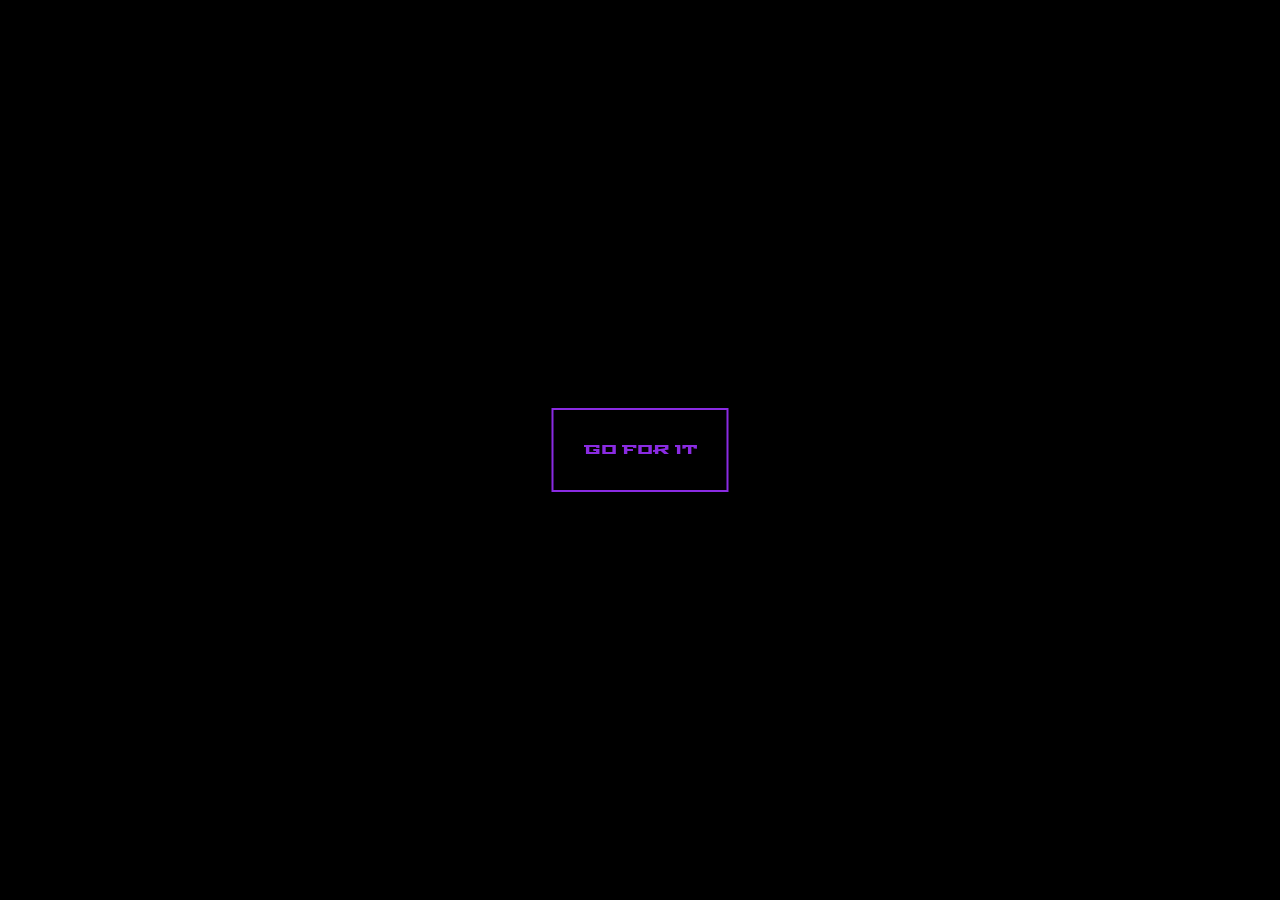
==== index.html @ 2c6276ad "Rename index2.html to index.html" ====
<html>
	<head>
        <link rel="preconnect" href="https://fonts.gstatic.com">
        <link href="https://fonts.googleapis.com/css2?family=Stalinist+One&display=swap" rel="stylesheet">
		<meta charset="utf-8">
		<title> ... </title>
	</head>
    <body style="background-color: black; margin: 0;">
        <div id="videoContainer" style="visibility: hidden; height: 0;">
            <video id='introVideo' style='height: 100%; width: 100%; object-fit: fill;'>
                <source src='intro-sw.mp4'>
            </video>
        </div>
        <div id="playButton" style="position: absolute; top: 50%; left: 50%; transform: translate(-50%, -50%);">
            <input type="button" onclick="playButton()" value="GO FOR IT" style="font-family: 'Stalinist One', cursive; background-color: black; border: 2px solid blueviolet; color: blueviolet; padding: 30px;">
        </div>
        <script>
            var objVideo = document.getElementById("introVideo");
            var elem = document.documentElement;         
            function playButton() {
                document.getElementById("videoContainer").setAttribute("style","cursor: none;");
                document.getElementById("playButton").setAttribute("style","position: absolute; top: 50%; left: 50%; transform: translate(-50%, -50%); visibility: hidden;");
                objVideo.play();
                if (elem.requestFullscreen) {
                    elem.requestFullscreen();
                } else if (elem.webkitRequestFullscreen) { /* Safari */
                    elem.webkitRequestFullscreen();
                } else if (elem.msRequestFullscreen) { /* IE11 */
                    elem.msRequestFullscreen();
                }
            }
        </script>
	</body>
</html>
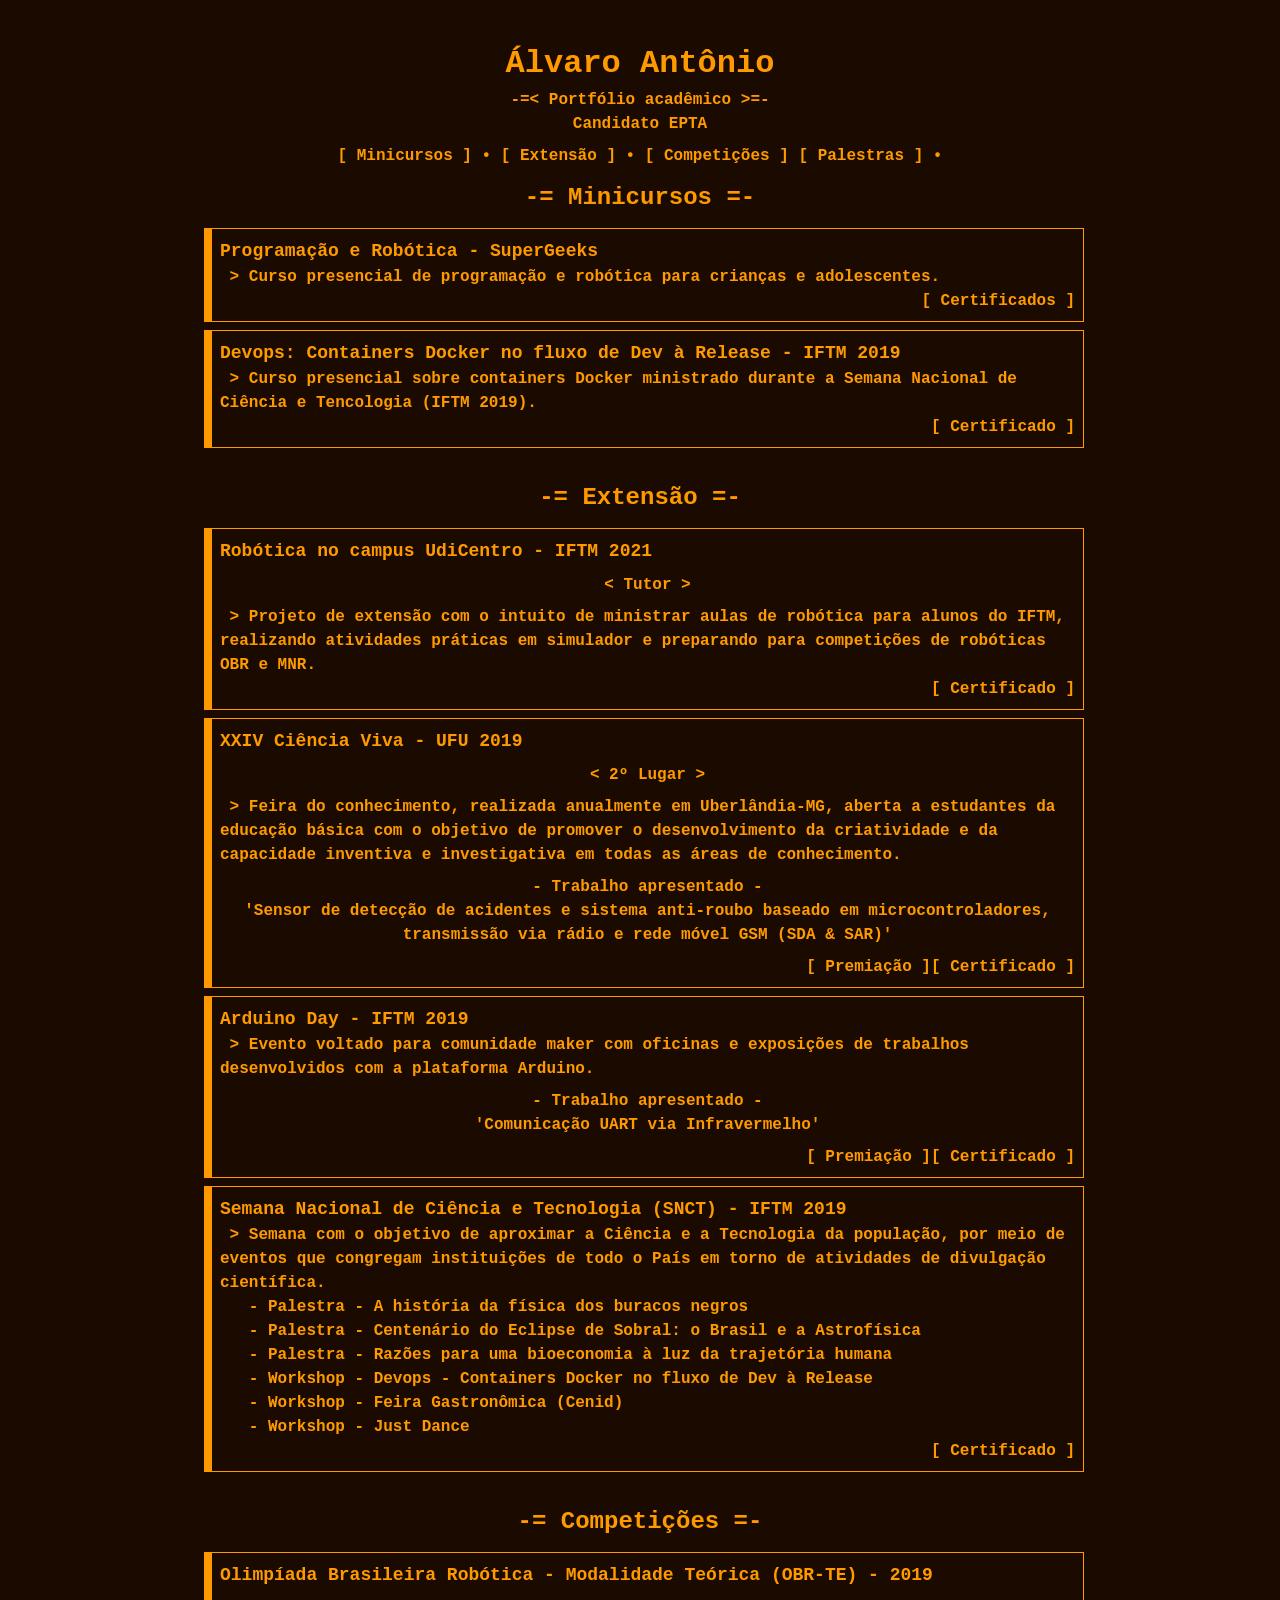
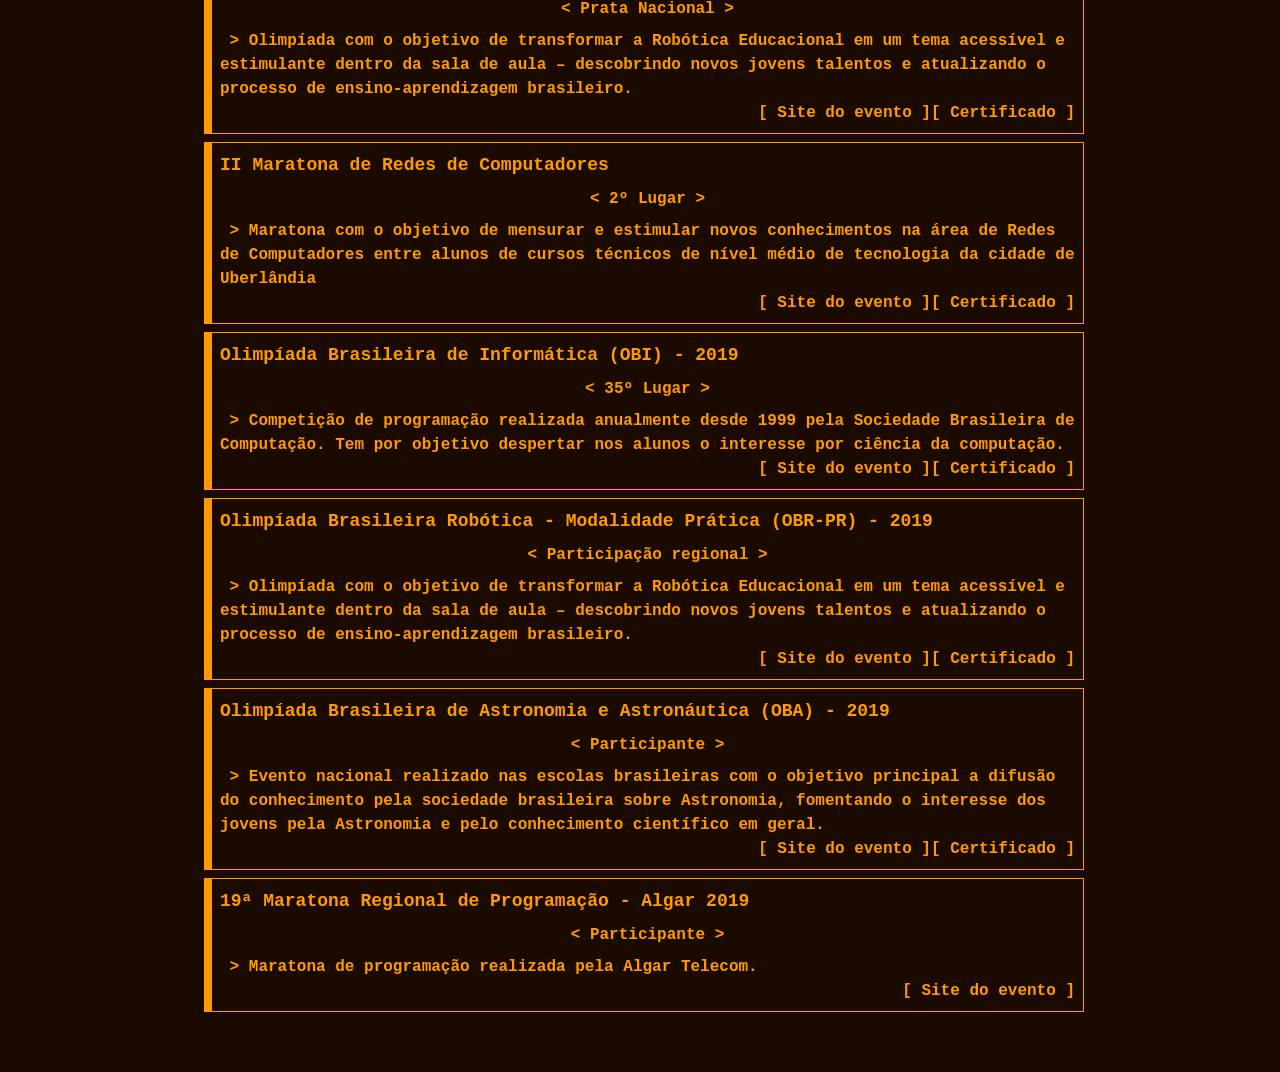
==== commit f874de36: "Add files via upload" ====
--- a/index.html
+++ b/index.html
@@ -1,34 +1,193 @@
-<html>
-	<head>
-        <link rel="preconnect" href="https://fonts.gstatic.com">
-        <link href="https://fonts.googleapis.com/css2?family=Stalinist+One&display=swap" rel="stylesheet">
-		<meta charset="utf-8">
-		<title> ... </title>
-	</head>
-    <body style="background-color: black; margin: 0;">
-        <div id="videoContainer" style="visibility: hidden; height: 0;">
-            <video id='introVideo' style='height: 100%; width: 100%; object-fit: fill;'>
-                <source src='intro-sw.mp4'>
-            </video>
+<!doctype html>
+<html class="">
+<head>
+  <meta charset="UTF-8">
+  <meta name="viewport" content="width=device-width, initial-scale=1.0">
+  <link href="css/output.css" rel="stylesheet">
+</head>
+<body class="text-amber-500  font-mono font-semibold mt-10 mb-10">
+  <!-- Header -->
+  <div class="flex flex-col items-center">
+
+      <h1 class="text-[2rem]">
+        Álvaro Antônio
+      </h1>
+      <h2 class="text-[1rem]"> -=&lt; Portfólio acadêmico &gt;=-</h2>
+      <h2 class="text-[1rem]"> Candidato EPTA </h2>
+      <nav class="text-[1rem] mt-2 w-fit max-w-2xl grid md:block place-items-center print:hidden">
+        <a href="#cursos" class="block md:inline">Minicursos</a><span class="hidden md:inline"> • </span>
+        <a href="#extensao" class="block md:inline">Extensão</a><span class="hidden md:inline"> • </span>
+        <a href="#competicoes" class="block md:inline">Competições</a>
+        <a href="#palestras" class="block md:inline">Palestras</a><span class="hidden md:inline"> • </span>
+      </nav>
+  </div>
+
+  <div class="w-full flex justify-center m-1 ml-0">
+    <div class="sm:w-full lg:max-w-4xl p-2">
+      <!-- Minicursos -->
+      <div class="mb-2 flex flex-col justify-center" id="cursos">
+        <h2 class="text-[1.5rem] text-center mb-2"> -= Minicursos =- </h2>
+    
+        <div class="border border-l-8 w-full p-2 m-1 break-inside-avoid">
+          <h3 class="text-lg">Programação e Robótica - SuperGeeks </h3>
+          <p class="whitespace-pre-wrap"> > Curso presencial de programação e robótica para crianças e adolescentes.</p>
+          <nav class="flex justify-end w-full">
+            <a href="pdf/Cursos - Programação e Robótica.pdf" target="_blank" rel="noopener noreferrer">Certificados</a>
+          </nav>
         </div>
-        <div id="playButton" style="position: absolute; top: 50%; left: 50%; transform: translate(-50%, -50%);">
-            <input type="button" onclick="playButton()" value="GO FOR IT" style="font-family: 'Stalinist One', cursive; background-color: black; border: 2px solid blueviolet; color: blueviolet; padding: 30px;">
+        <div class="border border-l-8 w-full p-2 m-1 break-inside-avoid">
+          <h3 class="text-lg">Devops: Containers Docker no fluxo de Dev à Release - IFTM 2019 </h3>
+          <p class="whitespace-pre-wrap"> > Curso presencial sobre containers Docker ministrado durante a Semana Nacional de Ciência e Tencologia (IFTM 2019).</p>
+          <nav class="flex justify-end w-full">
+            <a href="pdf/SNCT 2019 IFTM - Devops_ Containers Docker no fluxo de Dev à Release.pdf" target="_blank" rel="noopener noreferrer">Certificado</a>
+          </nav>
         </div>
-        <script>
-            var objVideo = document.getElementById("introVideo");
-            var elem = document.documentElement;         
-            function playButton() {
-                document.getElementById("videoContainer").setAttribute("style","cursor: none;");
-                document.getElementById("playButton").setAttribute("style","position: absolute; top: 50%; left: 50%; transform: translate(-50%, -50%); visibility: hidden;");
-                objVideo.play();
-                if (elem.requestFullscreen) {
-                    elem.requestFullscreen();
-                } else if (elem.webkitRequestFullscreen) { /* Safari */
-                    elem.webkitRequestFullscreen();
-                } else if (elem.msRequestFullscreen) { /* IE11 */
-                    elem.msRequestFullscreen();
-                }
-            }
-        </script>
-	</body>
-</html>
+      </div>
+    </div>
+  </div>
+  <div class="w-full flex justify-center m-1 ml-0">
+    <div class="sm:w-full lg:max-w-4xl p-2">
+      <!-- Extensão -->
+      <div class="mb-2 flex flex-col justify-center" id="extensao">
+        <h2 class="text-[1.5rem] text-center mb-2"> -= Extensão =- </h2>
+        
+        <div class="border border-l-8 w-full p-2 m-1 break-inside-avoid">
+          <h3 class="text-lg">Robótica no campus UdiCentro - IFTM 2021</h3>
+          <p class="text-center m-2"> &lt; Tutor &gt;</p>
+          <p class="whitespace-pre-wrap"> > Projeto de extensão com o intuito de ministrar aulas de robótica para alunos do IFTM, realizando atividades práticas em simulador e preparando para competições de robóticas OBR e MNR.</p>
+          <nav class="flex justify-end w-full">
+            <a href="pdf/XXIV Ciência Viva - Apresentação.pdf" target="_blank" rel="noopener noreferrer">Certificado</a>
+          </nav>
+        </div>
+
+        <div class="border border-l-8 w-full p-2 m-1 break-inside-avoid">
+          <h3 class="text-lg">XXIV Ciência Viva - UFU 2019</h3>
+          <p class="text-center m-2"> &lt; 2º Lugar &gt;</p>
+          <p class="whitespace-pre-wrap"> > Feira do conhecimento, realizada anualmente em Uberlândia-MG, aberta a estudantes da educação básica com o objetivo de promover o desenvolvimento da criatividade e da capacidade inventiva e investigativa em todas as áreas de conhecimento.</p>
+          <p class="text-center m-2">   - Trabalho apresentado - <br> 'Sensor de detecção de acidentes e sistema anti-roubo baseado em microcontroladores, transmissão via rádio e rede móvel GSM (SDA & SAR)'</p>
+          <nav class="flex justify-end w-full">
+            <a href="pdf/XXIV Ciência Viva - 2o Lugar.pdf" target="_blank" rel="noopener noreferrer">Premiação</a>
+            <a href="pdf/XXIV Ciência Viva - Apresentação.pdf" target="_blank" rel="noopener noreferrer">Certificado</a>
+          </nav>
+        </div>
+
+        <div class="border border-l-8 w-full p-2 m-1 break-inside-avoid">
+          <h3 class="text-lg">Arduino Day - IFTM 2019</h3>
+          <p class="whitespace-pre-wrap"> > Evento voltado para comunidade maker com oficinas e exposições de trabalhos desenvolvidos com a plataforma Arduino.</p>
+          <p class="text-center m-2">   - Trabalho apresentado - <br> 'Comunicação UART via Infravermelho'</p>
+          <nav class="flex justify-end w-full">
+            <a href="pdf/XXIV Ciência Viva - 2o Lugar.pdf" target="_blank" rel="noopener noreferrer">Premiação</a>
+            <a href="pdf/XXIV Ciência Viva - Apresentação.pdf" target="_blank" rel="noopener noreferrer">Certificado</a>
+          </nav>
+        </div>
+
+        <div class="border border-l-8 w-full p-2 m-1 break-inside-avoid">
+          <h3 class="text-lg">Semana Nacional de Ciência e Tecnologia (SNCT) - IFTM 2019</h3>
+          <p class="whitespace-pre-wrap"> > Semana com o objetivo de aproximar a Ciência e a Tecnologia da população, por meio de eventos que congregam instituições de todo o País em torno de atividades de divulgação científica.</p>
+          <p class="whitespace-pre-wrap">   - Palestra - A história da física dos buracos negros</p>
+          <p class="whitespace-pre-wrap">   - Palestra - Centenário do Eclipse de Sobral: o Brasil e a Astrofísica</p>
+          <p class="whitespace-pre-wrap">   - Palestra - Razões para uma bioeconomia à luz da trajetória humana</p>
+          <p class="whitespace-pre-wrap">   - Workshop - Devops - Containers Docker no fluxo de Dev à Release</p>
+          <p class="whitespace-pre-wrap">   - Workshop - Feira Gastronômica (Cenid)</p>
+          <p class="whitespace-pre-wrap">   - Workshop - Just Dance</p>
+          <nav class="flex justify-end w-full">
+            <a href="#" target="_blank" rel="noopener noreferrer">Certificado</a>
+          </nav>
+        </div>
+        
+        <div class="border border-l-8 w-full p-2 m-1 break-inside-avoid hidden">
+          <h3 class="text-lg">III Workshop Ambiental - IFTM 2019</h3>
+          <p class="whitespace-pre-wrap"> > Evento com atividades e palestras voltadas ao tema ambiental realizadas no campus.</p>
+          <p class="whitespace-pre-wrap">   - Palestra - Coleta Seletiva no meu espaço de vivência</p>
+          <p class="whitespace-pre-wrap">   - Palestra - Rios Livres: Uma iniciativa em favor do uso múltiplo e sustentável das águas</p>
+          <nav class="flex justify-end w-full">
+            <a href="#" target="_blank" rel="noopener noreferrer">Certificado</a>
+          </nav>
+        </div>
+        
+        <div class="border border-l-8 w-full p-2 m-1 break-inside-avoid hidden">
+          <h3 class="text-lg">III CENID em Cena - IFTM 2019</h3>
+          <p class="whitespace-pre-wrap"> > Atividades de Idiomas e Internacionalização.</p>
+          <nav class="flex justify-end w-full">
+            <a href="#" target="_blank" rel="noopener noreferrer">Certificado</a>
+          </nav>
+        </div>
+
+        <div class="border border-l-8 w-full p-2 m-1 break-inside-avoid hidden">
+          <h3 class="text-lg">I Mostra de Cinema Negro</h3>
+          <p class="whitespace-pre-wrap"> > Workshop com exibição de filmes do cinema negro.</p>
+          <nav class="flex justify-end w-full">
+            <a href="#" target="_blank" rel="noopener noreferrer">Certificado</a>
+          </nav>
+        </div>
+        
+      </div>
+    </div>
+  </div>
+  <div class="w-full flex justify-center m-1 ml-0">
+    <div class="sm:w-full lg:max-w-4xl p-2">
+      
+      <!-- Competições -->
+      <div class="mb-2 flex flex-col justify-center" id="competicoes">
+        <h2 class="text-[1.5rem] text-center mb-2 print:break-after-avoid"> -= Competições =- </h2>
+        
+        
+        <div class="border border-l-8 w-full p-2 m-1 break-inside-avoid">
+          <h3 class="text-lg">Olimpíada Brasileira Robótica - Modalidade Teórica (OBR-TE) - 2019</h3>
+          <p class="text-center m-2"> &lt; Prata Nacional &gt;</p>
+          <p class="whitespace-pre-wrap"> > Olimpíada com o objetivo de transformar a Robótica Educacional em um tema acessível e estimulante dentro da sala de aula – descobrindo novos jovens talentos e atualizando o processo de ensino-aprendizagem brasileiro. </p>
+          <nav class="flex justify-end w-full">
+            <a href="#" target="_blank" rel="noopener noreferrer">Site do evento</a>
+            <a href="#" target="_blank" rel="noopener noreferrer">Certificado</a>
+          </nav>
+        </div>
+        <div class="border border-l-8 w-full p-2 m-1 break-inside-avoid">
+          <h3 class="text-lg"> II Maratona de Redes de Computadores </h3>
+          <p class="text-center m-2"> &lt; 2º Lugar &gt;</p>
+          <p class="whitespace-pre-wrap"> > Maratona com o objetivo de mensurar e estimular novos conhecimentos na área de Redes de Computadores entre alunos de cursos técnicos de nível médio de tecnologia da cidade de Uberlândia</p>
+          <nav class="flex justify-end w-full">
+            <a href="#" target="_blank" rel="noopener noreferrer">Site do evento</a>
+            <a href="#" target="_blank" rel="noopener noreferrer">Certificado</a>
+          </nav>
+        </div>
+        <div class="border border-l-8 w-full p-2 m-1 break-inside-avoid">
+          <h3 class="text-lg"> Olimpíada Brasileira de Informática (OBI) - 2019 </h3>
+          <p class="text-center m-2"> &lt; 35º Lugar &gt;</p>
+          <p class="whitespace-pre-wrap"> > Competição de programação realizada anualmente desde 1999 pela Sociedade Brasileira de Computação. Tem por objetivo despertar nos alunos o interesse por ciência da computação.</p>
+          <nav class="flex justify-end w-full">
+            <a href="#" target="_blank" rel="noopener noreferrer">Site do evento</a>
+            <a href="#" target="_blank" rel="noopener noreferrer">Certificado</a>
+          </nav>
+        </div>
+        <div class="border border-l-8 w-full p-2 m-1 break-inside-avoid">
+          <h3 class="text-lg">Olimpíada Brasileira Robótica - Modalidade Prática (OBR-PR) - 2019</h3>
+          <p class="text-center m-2"> &lt; Participação regional &gt;</p>
+          <p class="whitespace-pre-wrap"> > Olimpíada com o objetivo de transformar a Robótica Educacional em um tema acessível e estimulante dentro da sala de aula – descobrindo novos jovens talentos e atualizando o processo de ensino-aprendizagem brasileiro. </p>
+          <nav class="flex justify-end w-full">
+            <a href="#" target="_blank" rel="noopener noreferrer">Site do evento</a>
+            <a href="#" target="_blank" rel="noopener noreferrer">Certificado</a>
+          </nav>
+        </div>
+        <div class="border border-l-8 w-full p-2 m-1 break-inside-avoid">
+          <h3 class="text-lg">Olimpíada Brasileira de Astronomia e Astronáutica (OBA) - 2019</h3>
+          <p class="text-center m-2"> &lt; Participante &gt;</p>
+          <p class="whitespace-pre-wrap"> > Evento nacional realizado nas escolas brasileiras com o objetivo principal a difusão do conhecimento pela sociedade brasileira sobre Astronomia, fomentando o interesse dos jovens pela Astronomia e pelo conhecimento científico em geral. </p>
+          <nav class="flex justify-end w-full">
+            <a href="#" target="_blank" rel="noopener noreferrer">Site do evento</a>
+            <a href="#" target="_blank" rel="noopener noreferrer">Certificado</a>
+          </nav>
+        </div>
+        <div class="border border-l-8 w-full p-2 m-1 break-inside-avoid">
+          <h3 class="text-lg">19ª Maratona Regional de Programação - Algar 2019</h3>
+          <p class="text-center m-2"> &lt; Participante &gt;</p>
+          <p class="whitespace-pre-wrap"> > Maratona de programação realizada pela Algar Telecom. </p>
+          <nav class="flex justify-end w-full">
+            <a href="#" target="_blank" rel="noopener noreferrer">Site do evento</a>
+          </nav>
+        </div>
+      </div>
+    </div>
+  </div>
+
+</body>
+</html>
--- a/css/output.css
+++ b/css/output.css
@@ -0,0 +1,352 @@
+/*! tailwindcss v4.1.17 | MIT License | https://tailwindcss.com */
+@layer properties;
+@layer theme, base, components, utilities;
+@layer theme {
+  :root, :host {
+    --font-sans: ui-sans-serif, system-ui, sans-serif, "Apple Color Emoji",
+      "Segoe UI Emoji", "Segoe UI Symbol", "Noto Color Emoji";
+    --font-mono: ui-monospace, SFMono-Regular, Menlo, Monaco, Consolas, "Liberation Mono",
+      "Courier New", monospace;
+    --color-amber-500: oklch(76.9% 0.188 70.08);
+    --spacing: 0.25rem;
+    --container-2xl: 42rem;
+    --container-4xl: 56rem;
+    --text-lg: 1.125rem;
+    --text-lg--line-height: calc(1.75 / 1.125);
+    --font-weight-semibold: 600;
+    --default-font-family: var(--font-sans);
+    --default-mono-font-family: var(--font-mono);
+  }
+}
+@layer base {
+  *, ::after, ::before, ::backdrop, ::file-selector-button {
+    box-sizing: border-box;
+    margin: 0;
+    padding: 0;
+    border: 0 solid;
+  }
+  html, :host {
+    line-height: 1.5;
+    -webkit-text-size-adjust: 100%;
+    tab-size: 4;
+    font-family: var(--default-font-family, ui-sans-serif, system-ui, sans-serif, "Apple Color Emoji", "Segoe UI Emoji", "Segoe UI Symbol", "Noto Color Emoji");
+    font-feature-settings: var(--default-font-feature-settings, normal);
+    font-variation-settings: var(--default-font-variation-settings, normal);
+    -webkit-tap-highlight-color: transparent;
+  }
+  hr {
+    height: 0;
+    color: inherit;
+    border-top-width: 1px;
+  }
+  abbr:where([title]) {
+    -webkit-text-decoration: underline dotted;
+    text-decoration: underline dotted;
+  }
+  h1, h2, h3, h4, h5, h6 {
+    font-size: inherit;
+    font-weight: inherit;
+  }
+  a {
+    color: inherit;
+    -webkit-text-decoration: inherit;
+    text-decoration: inherit;
+  }
+  b, strong {
+    font-weight: bolder;
+  }
+  code, kbd, samp, pre {
+    font-family: var(--default-mono-font-family, ui-monospace, SFMono-Regular, Menlo, Monaco, Consolas, "Liberation Mono", "Courier New", monospace);
+    font-feature-settings: var(--default-mono-font-feature-settings, normal);
+    font-variation-settings: var(--default-mono-font-variation-settings, normal);
+    font-size: 1em;
+  }
+  small {
+    font-size: 80%;
+  }
+  sub, sup {
+    font-size: 75%;
+    line-height: 0;
+    position: relative;
+    vertical-align: baseline;
+  }
+  sub {
+    bottom: -0.25em;
+  }
+  sup {
+    top: -0.5em;
+  }
+  table {
+    text-indent: 0;
+    border-color: inherit;
+    border-collapse: collapse;
+  }
+  :-moz-focusring {
+    outline: auto;
+  }
+  progress {
+    vertical-align: baseline;
+  }
+  summary {
+    display: list-item;
+  }
+  ol, ul, menu {
+    list-style: none;
+  }
+  img, svg, video, canvas, audio, iframe, embed, object {
+    display: block;
+    vertical-align: middle;
+  }
+  img, video {
+    max-width: 100%;
+    height: auto;
+  }
+  button, input, select, optgroup, textarea, ::file-selector-button {
+    font: inherit;
+    font-feature-settings: inherit;
+    font-variation-settings: inherit;
+    letter-spacing: inherit;
+    color: inherit;
+    border-radius: 0;
+    background-color: transparent;
+    opacity: 1;
+  }
+  :where(select:is([multiple], [size])) optgroup {
+    font-weight: bolder;
+  }
+  :where(select:is([multiple], [size])) optgroup option {
+    padding-inline-start: 20px;
+  }
+  ::file-selector-button {
+    margin-inline-end: 4px;
+  }
+  ::placeholder {
+    opacity: 1;
+  }
+  @supports (not (-webkit-appearance: -apple-pay-button))  or (contain-intrinsic-size: 1px) {
+    ::placeholder {
+      color: currentcolor;
+      @supports (color: color-mix(in lab, red, red)) {
+        color: color-mix(in oklab, currentcolor 50%, transparent);
+      }
+    }
+  }
+  textarea {
+    resize: vertical;
+  }
+  ::-webkit-search-decoration {
+    -webkit-appearance: none;
+  }
+  ::-webkit-date-and-time-value {
+    min-height: 1lh;
+    text-align: inherit;
+  }
+  ::-webkit-datetime-edit {
+    display: inline-flex;
+  }
+  ::-webkit-datetime-edit-fields-wrapper {
+    padding: 0;
+  }
+  ::-webkit-datetime-edit, ::-webkit-datetime-edit-year-field, ::-webkit-datetime-edit-month-field, ::-webkit-datetime-edit-day-field, ::-webkit-datetime-edit-hour-field, ::-webkit-datetime-edit-minute-field, ::-webkit-datetime-edit-second-field, ::-webkit-datetime-edit-millisecond-field, ::-webkit-datetime-edit-meridiem-field {
+    padding-block: 0;
+  }
+  ::-webkit-calendar-picker-indicator {
+    line-height: 1;
+  }
+  :-moz-ui-invalid {
+    box-shadow: none;
+  }
+  button, input:where([type="button"], [type="reset"], [type="submit"]), ::file-selector-button {
+    appearance: button;
+  }
+  ::-webkit-inner-spin-button, ::-webkit-outer-spin-button {
+    height: auto;
+  }
+  [hidden]:where(:not([hidden="until-found"])) {
+    display: none !important;
+  }
+}
+@layer utilities {
+  .m-1 {
+    margin: calc(var(--spacing) * 1);
+  }
+  .m-2 {
+    margin: calc(var(--spacing) * 2);
+  }
+  .mt-2 {
+    margin-top: calc(var(--spacing) * 2);
+  }
+  .mt-10 {
+    margin-top: calc(var(--spacing) * 10);
+  }
+  .mb-2 {
+    margin-bottom: calc(var(--spacing) * 2);
+  }
+  .mb-10 {
+    margin-bottom: calc(var(--spacing) * 10);
+  }
+  .ml-0 {
+    margin-left: calc(var(--spacing) * 0);
+  }
+  .block {
+    display: block;
+  }
+  .flex {
+    display: flex;
+  }
+  .grid {
+    display: grid;
+  }
+  .hidden {
+    display: none;
+  }
+  .w-fit {
+    width: fit-content;
+  }
+  .w-full {
+    width: 100%;
+  }
+  .max-w-2xl {
+    max-width: var(--container-2xl);
+  }
+  .animate-\[blink_1s_step-start_infinite\] {
+    animation: blink 1s step-start infinite;
+  }
+  .animate-\[pulse_1s_step-start_infinite\] {
+    animation: pulse 1s step-start infinite;
+  }
+  .break-inside-avoid {
+    break-inside: avoid;
+  }
+  .flex-col {
+    flex-direction: column;
+  }
+  .place-items-center {
+    place-items: center;
+  }
+  .items-center {
+    align-items: center;
+  }
+  .justify-center {
+    justify-content: center;
+  }
+  .justify-end {
+    justify-content: flex-end;
+  }
+  .border {
+    border-style: var(--tw-border-style);
+    border-width: 1px;
+  }
+  .border-l-8 {
+    border-left-style: var(--tw-border-style);
+    border-left-width: 8px;
+  }
+  .p-2 {
+    padding: calc(var(--spacing) * 2);
+  }
+  .text-center {
+    text-align: center;
+  }
+  .font-mono {
+    font-family: var(--font-mono);
+  }
+  .text-lg {
+    font-size: var(--text-lg);
+    line-height: var(--tw-leading, var(--text-lg--line-height));
+  }
+  .text-\[1\.5rem\] {
+    font-size: 1.5rem;
+  }
+  .text-\[1rem\] {
+    font-size: 1rem;
+  }
+  .text-\[2rem\] {
+    font-size: 2rem;
+  }
+  .font-semibold {
+    --tw-font-weight: var(--font-weight-semibold);
+    font-weight: var(--font-weight-semibold);
+  }
+  .whitespace-pre {
+    white-space: pre;
+  }
+  .whitespace-pre-wrap {
+    white-space: pre-wrap;
+  }
+  .text-amber-500 {
+    color: var(--color-amber-500);
+  }
+  .sm\:w-full {
+    @media (width >= 40rem) {
+      width: 100%;
+    }
+  }
+  .md\:block {
+    @media (width >= 48rem) {
+      display: block;
+    }
+  }
+  .md\:inline {
+    @media (width >= 48rem) {
+      display: inline;
+    }
+  }
+  .lg\:max-w-4xl {
+    @media (width >= 64rem) {
+      max-width: var(--container-4xl);
+    }
+  }
+  .print\:hidden {
+    @media print {
+      display: none;
+    }
+  }
+  .print\:break-after-avoid {
+    @media print {
+      break-after: avoid;
+    }
+  }
+}
+:root {
+  --background-color: oklch(16.798% 0.03941 59.932);
+}
+body {
+  background-color: var(--background-color);
+}
+a::before {
+  content: "[ ";
+}
+a::after {
+  content: " ]";
+}
+a:hover {
+  background-color: var(--color-amber-500);
+  color: var(--background-color);
+}
+@keyframes blink {
+  50% {
+    opacity: 0.1;
+  }
+}
+@property --tw-border-style {
+  syntax: "*";
+  inherits: false;
+  initial-value: solid;
+}
+@property --tw-font-weight {
+  syntax: "*";
+  inherits: false;
+}
+@keyframes pulse {
+  50% {
+    opacity: 0.5;
+  }
+}
+@layer properties {
+  @supports ((-webkit-hyphens: none) and (not (margin-trim: inline))) or ((-moz-orient: inline) and (not (color:rgb(from red r g b)))) {
+    *, ::before, ::after, ::backdrop {
+      --tw-border-style: solid;
+      --tw-font-weight: initial;
+    }
+  }
+}
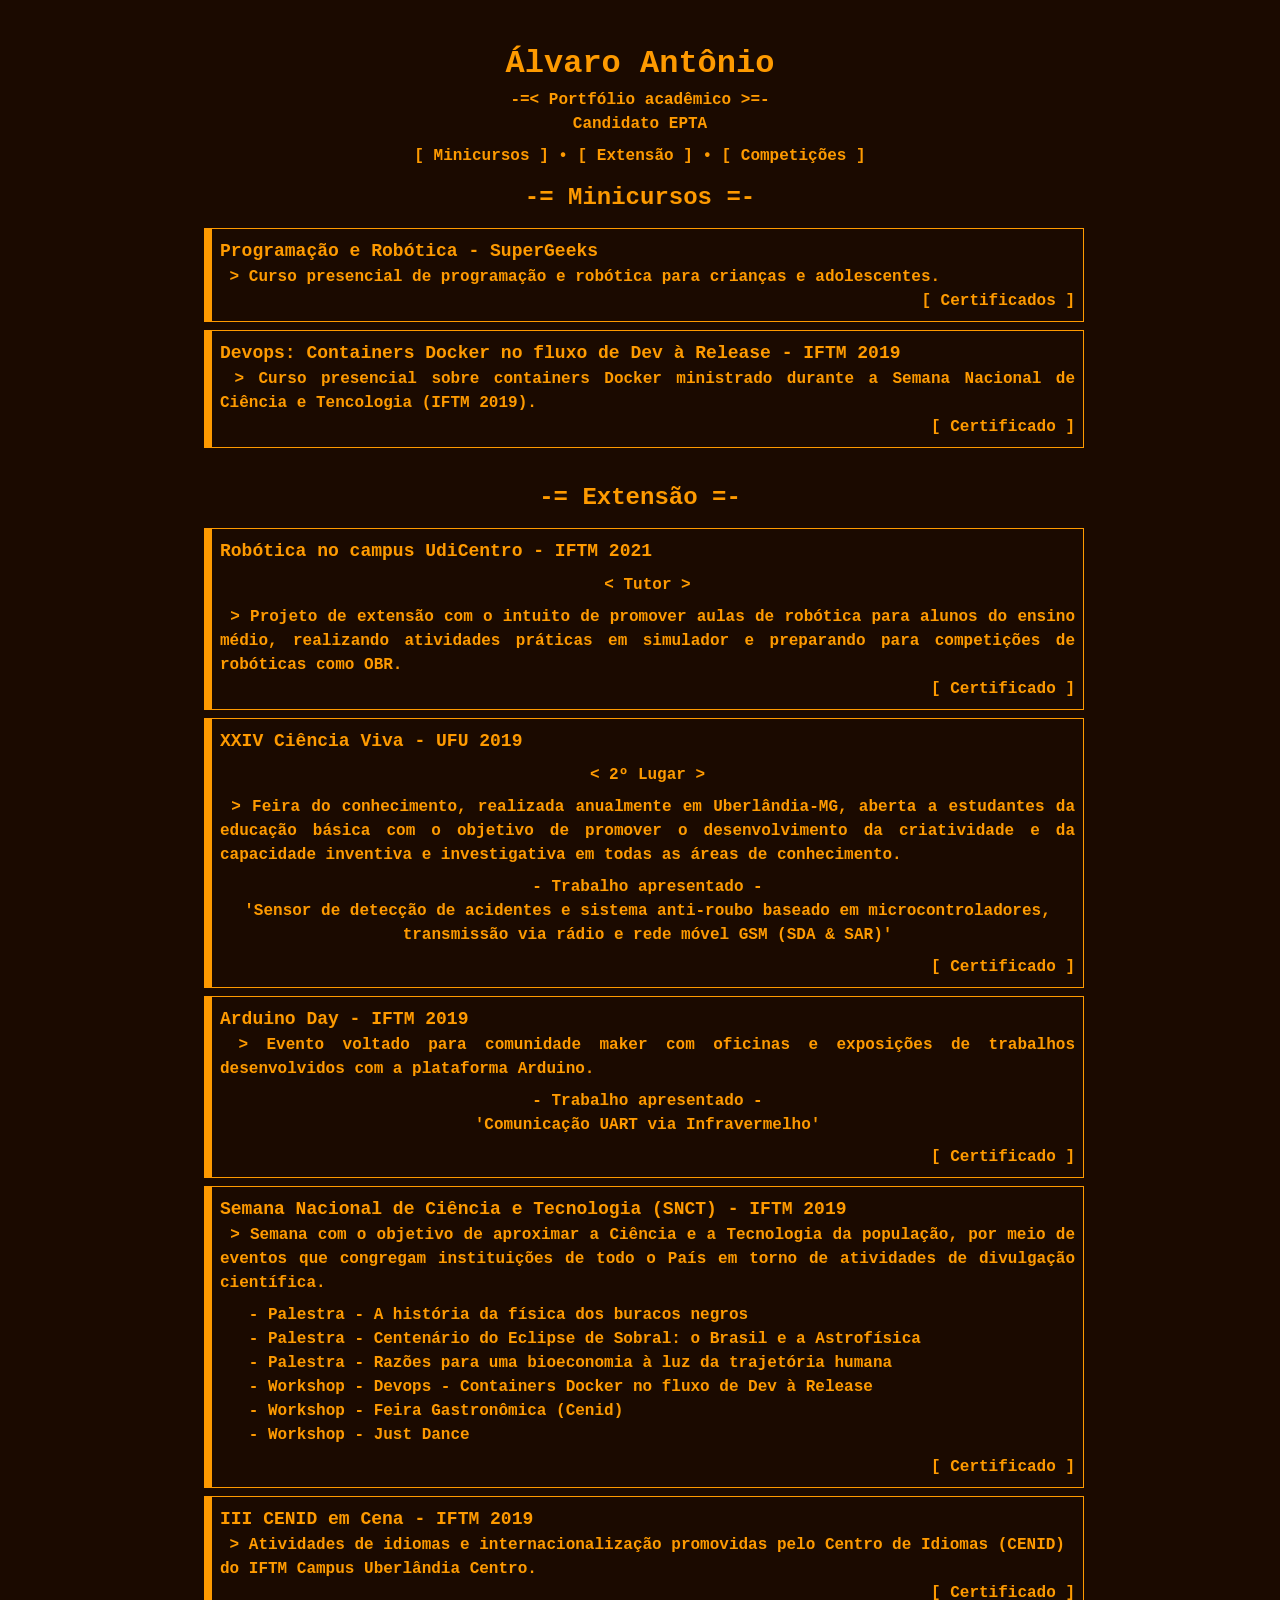
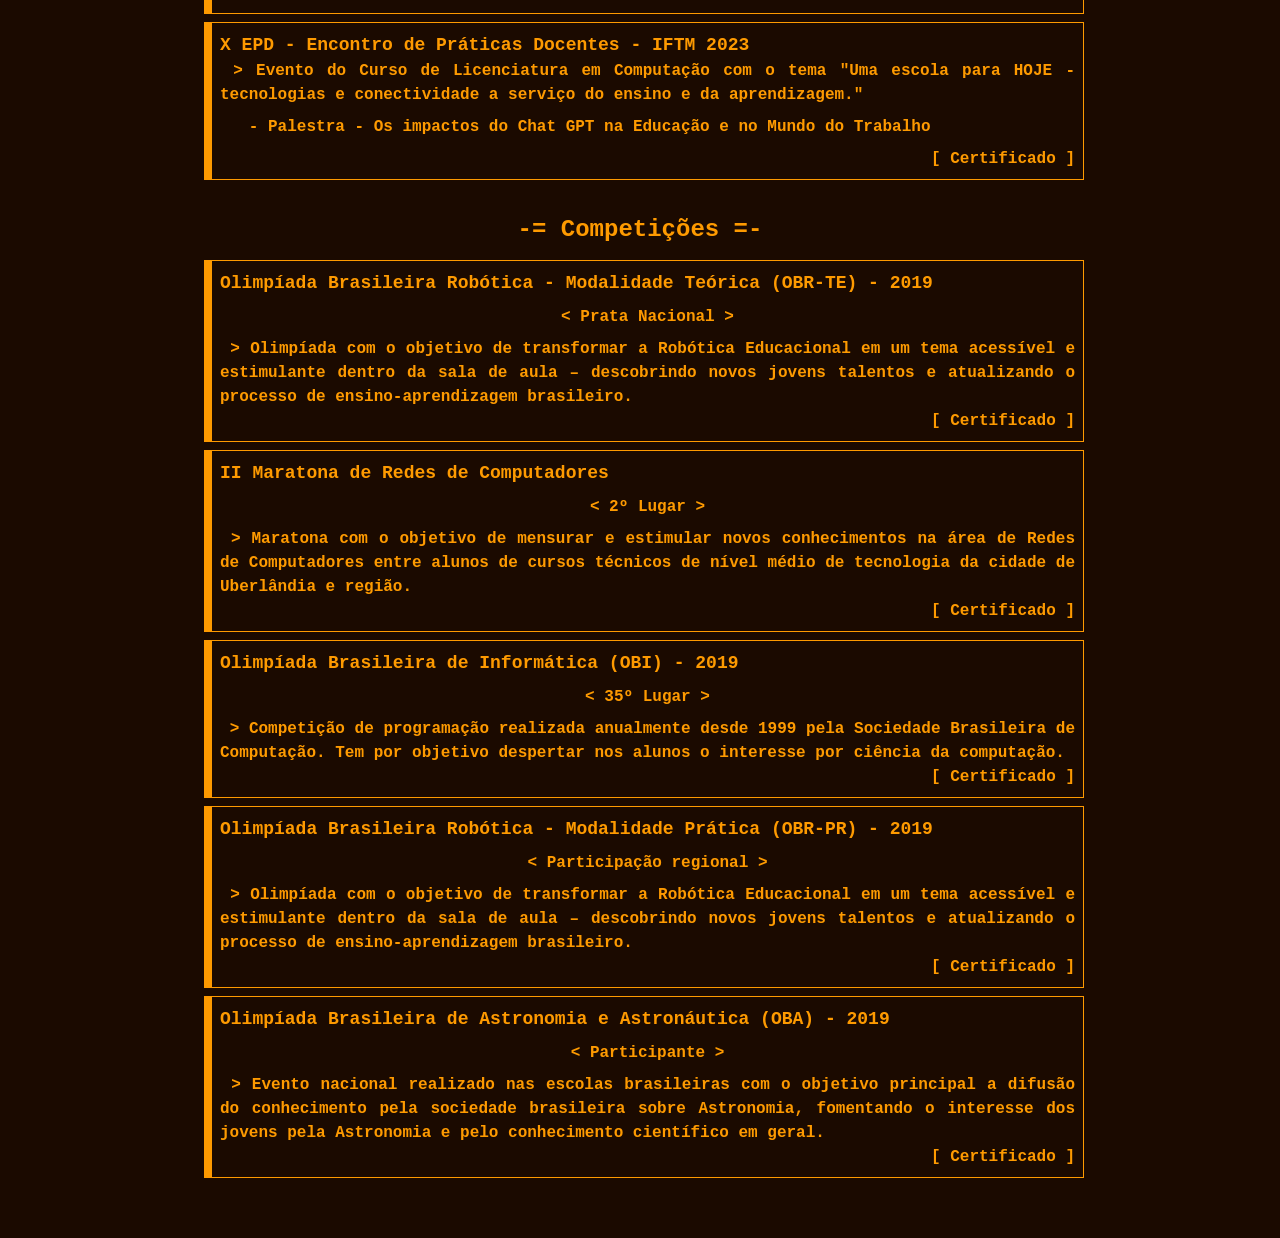
==== commit 84ce4485: "Adiciona portifólio para candidatura da EPTA Não me julguem por estar fazendo upload dos arquivos pe" ====
--- a/index.html
+++ b/index.html
@@ -6,6 +6,8 @@
   <link href="css/output.css" rel="stylesheet">
 </head>
 <body class="text-amber-500  font-mono font-semibold mt-10 mb-10">
+  <!-- Olá amigo curioso. Antes de me julgar por utilizar fonte monoespaçda em um texto justificado, veja o quão ruim fica para ler. -->
+  <!-- <style> .text-justify { text-align: start; } </style> -->
   <!-- Header -->
   <div class="flex flex-col items-center">
 
@@ -18,7 +20,7 @@
         <a href="#cursos" class="block md:inline">Minicursos</a><span class="hidden md:inline"> • </span>
         <a href="#extensao" class="block md:inline">Extensão</a><span class="hidden md:inline"> • </span>
         <a href="#competicoes" class="block md:inline">Competições</a>
-        <a href="#palestras" class="block md:inline">Palestras</a><span class="hidden md:inline"> • </span>
+        <!-- <a href="#palestras" class="block md:inline">Palestras</a> -->
       </nav>
   </div>
 
@@ -30,16 +32,16 @@
     
         <div class="border border-l-8 w-full p-2 m-1 break-inside-avoid">
           <h3 class="text-lg">Programação e Robótica - SuperGeeks </h3>
-          <p class="whitespace-pre-wrap"> > Curso presencial de programação e robótica para crianças e adolescentes.</p>
-          <nav class="flex justify-end w-full">
-            <a href="pdf/Cursos - Programação e Robótica.pdf" target="_blank" rel="noopener noreferrer">Certificados</a>
+          <p class="whitespace-pre-wrap text-justify"> > Curso presencial de programação e robótica para crianças e adolescentes.</p>
+          <nav class="flex justify-end w-full">
+            <a href="pdf/SuperGeeks.pdf" target="_blank" rel="noopener noreferrer">Certificados</a>
           </nav>
         </div>
         <div class="border border-l-8 w-full p-2 m-1 break-inside-avoid">
           <h3 class="text-lg">Devops: Containers Docker no fluxo de Dev à Release - IFTM 2019 </h3>
-          <p class="whitespace-pre-wrap"> > Curso presencial sobre containers Docker ministrado durante a Semana Nacional de Ciência e Tencologia (IFTM 2019).</p>
-          <nav class="flex justify-end w-full">
-            <a href="pdf/SNCT 2019 IFTM - Devops_ Containers Docker no fluxo de Dev à Release.pdf" target="_blank" rel="noopener noreferrer">Certificado</a>
+          <p class="whitespace-pre-wrap text-justify"> > Curso presencial sobre containers Docker ministrado durante a Semana Nacional de Ciência e Tencologia (IFTM 2019).</p>
+          <nav class="flex justify-end w-full">
+            <a href="pdf/Devops.pdf" target="_blank" rel="noopener noreferrer">Certificado</a>
           </nav>
         </div>
       </div>
@@ -54,62 +56,69 @@
         <div class="border border-l-8 w-full p-2 m-1 break-inside-avoid">
           <h3 class="text-lg">Robótica no campus UdiCentro - IFTM 2021</h3>
           <p class="text-center m-2"> &lt; Tutor &gt;</p>
-          <p class="whitespace-pre-wrap"> > Projeto de extensão com o intuito de ministrar aulas de robótica para alunos do IFTM, realizando atividades práticas em simulador e preparando para competições de robóticas OBR e MNR.</p>
-          <nav class="flex justify-end w-full">
-            <a href="pdf/XXIV Ciência Viva - Apresentação.pdf" target="_blank" rel="noopener noreferrer">Certificado</a>
+          <p class="whitespace-pre-wrap text-justify"> > Projeto de extensão com o intuito de promover aulas de robótica para alunos do ensino médio, realizando atividades práticas em simulador e preparando para competições de robóticas como OBR.</p>
+          <nav class="flex justify-end w-full">
+            <a href="pdf/Robotica-UdiCentro.pdf" target="_blank" rel="noopener noreferrer">Certificado</a>
           </nav>
         </div>
 
         <div class="border border-l-8 w-full p-2 m-1 break-inside-avoid">
           <h3 class="text-lg">XXIV Ciência Viva - UFU 2019</h3>
           <p class="text-center m-2"> &lt; 2º Lugar &gt;</p>
-          <p class="whitespace-pre-wrap"> > Feira do conhecimento, realizada anualmente em Uberlândia-MG, aberta a estudantes da educação básica com o objetivo de promover o desenvolvimento da criatividade e da capacidade inventiva e investigativa em todas as áreas de conhecimento.</p>
+          <p class="whitespace-pre-wrap text-justify"> > Feira do conhecimento, realizada anualmente em Uberlândia-MG, aberta a estudantes da educação básica com o objetivo de promover o desenvolvimento da criatividade e da capacidade inventiva e investigativa em todas as áreas de conhecimento.</p>
           <p class="text-center m-2">   - Trabalho apresentado - <br> 'Sensor de detecção de acidentes e sistema anti-roubo baseado em microcontroladores, transmissão via rádio e rede móvel GSM (SDA & SAR)'</p>
           <nav class="flex justify-end w-full">
-            <a href="pdf/XXIV Ciência Viva - 2o Lugar.pdf" target="_blank" rel="noopener noreferrer">Premiação</a>
-            <a href="pdf/XXIV Ciência Viva - Apresentação.pdf" target="_blank" rel="noopener noreferrer">Certificado</a>
+            <a href="pdf/CienciaViva-XXIV.pdf" target="_blank" rel="noopener noreferrer">Certificado</a>
           </nav>
         </div>
 
         <div class="border border-l-8 w-full p-2 m-1 break-inside-avoid">
           <h3 class="text-lg">Arduino Day - IFTM 2019</h3>
-          <p class="whitespace-pre-wrap"> > Evento voltado para comunidade maker com oficinas e exposições de trabalhos desenvolvidos com a plataforma Arduino.</p>
+          <p class="whitespace-pre-wrap text-justify"> > Evento voltado para comunidade maker com oficinas e exposições de trabalhos desenvolvidos com a plataforma Arduino.</p>
           <p class="text-center m-2">   - Trabalho apresentado - <br> 'Comunicação UART via Infravermelho'</p>
           <nav class="flex justify-end w-full">
-            <a href="pdf/XXIV Ciência Viva - 2o Lugar.pdf" target="_blank" rel="noopener noreferrer">Premiação</a>
-            <a href="pdf/XXIV Ciência Viva - Apresentação.pdf" target="_blank" rel="noopener noreferrer">Certificado</a>
+            <a href="pdf/ArduinoDay-2019.pdf" target="_blank" rel="noopener noreferrer">Certificado</a>
           </nav>
         </div>
 
         <div class="border border-l-8 w-full p-2 m-1 break-inside-avoid">
           <h3 class="text-lg">Semana Nacional de Ciência e Tecnologia (SNCT) - IFTM 2019</h3>
-          <p class="whitespace-pre-wrap"> > Semana com o objetivo de aproximar a Ciência e a Tecnologia da população, por meio de eventos que congregam instituições de todo o País em torno de atividades de divulgação científica.</p>
-          <p class="whitespace-pre-wrap">   - Palestra - A história da física dos buracos negros</p>
+          <p class="whitespace-pre-wrap text-justify"> > Semana com o objetivo de aproximar a Ciência e a Tecnologia da população, por meio de eventos que congregam instituições de todo o País em torno de atividades de divulgação científica.</p>
+          <p class="whitespace-pre-wrap mt-2">   - Palestra - A história da física dos buracos negros</p>
           <p class="whitespace-pre-wrap">   - Palestra - Centenário do Eclipse de Sobral: o Brasil e a Astrofísica</p>
           <p class="whitespace-pre-wrap">   - Palestra - Razões para uma bioeconomia à luz da trajetória humana</p>
           <p class="whitespace-pre-wrap">   - Workshop - Devops - Containers Docker no fluxo de Dev à Release</p>
           <p class="whitespace-pre-wrap">   - Workshop - Feira Gastronômica (Cenid)</p>
-          <p class="whitespace-pre-wrap">   - Workshop - Just Dance</p>
-          <nav class="flex justify-end w-full">
-            <a href="#" target="_blank" rel="noopener noreferrer">Certificado</a>
+          <p class="whitespace-pre-wrap mb-2">   - Workshop - Just Dance</p>
+          <nav class="flex justify-end w-full">
+            <a href="pdf/SNCT-2019.pdf" target="_blank" rel="noopener noreferrer">Certificado</a>
           </nav>
         </div>
         
         <div class="border border-l-8 w-full p-2 m-1 break-inside-avoid hidden">
           <h3 class="text-lg">III Workshop Ambiental - IFTM 2019</h3>
-          <p class="whitespace-pre-wrap"> > Evento com atividades e palestras voltadas ao tema ambiental realizadas no campus.</p>
-          <p class="whitespace-pre-wrap">   - Palestra - Coleta Seletiva no meu espaço de vivência</p>
+          <p class="whitespace-pre-wrap text-justify"> > Evento com atividades e palestras voltadas ao tema ambiental realizadas no campus.</p>
+          <p class="whitespace-pre-wrap mt-2">   - Palestra - Coleta Seletiva no meu espaço de vivência</p>
           <p class="whitespace-pre-wrap">   - Palestra - Rios Livres: Uma iniciativa em favor do uso múltiplo e sustentável das águas</p>
           <nav class="flex justify-end w-full">
-            <a href="#" target="_blank" rel="noopener noreferrer">Certificado</a>
-          </nav>
-        </div>
-        
-        <div class="border border-l-8 w-full p-2 m-1 break-inside-avoid hidden">
+            <a href="pdf/WorkshopAmbiental-III.pdf" target="_blank" rel="noopener noreferrer">Certificado</a>
+          </nav>
+        </div>
+        
+        <div class="border border-l-8 w-full p-2 m-1 break-inside-avoid">
           <h3 class="text-lg">III CENID em Cena - IFTM 2019</h3>
-          <p class="whitespace-pre-wrap"> > Atividades de Idiomas e Internacionalização.</p>
-          <nav class="flex justify-end w-full">
-            <a href="#" target="_blank" rel="noopener noreferrer">Certificado</a>
+          <p class="whitespace-pre-wrap"> > Atividades de idiomas e internacionalização promovidas pelo Centro de Idiomas (CENID) do IFTM Campus Uberlândia Centro.</p>
+          <nav class="flex justify-end w-full">
+            <a href="pdf/CenidEmCena-III.pdf" target="_blank" rel="noopener noreferrer">Certificado</a>
+          </nav>
+        </div>
+
+        <div class="border border-l-8 w-full p-2 m-1 break-inside-avoid">
+          <h3 class="text-lg">X EPD - Encontro de Práticas Docentes - IFTM 2023</h3>
+          <p class="whitespace-pre-wrap text-justify"> > Evento do Curso de Licenciatura em Computação com o tema "Uma escola para HOJE - tecnologias e conectividade a serviço do ensino e da aprendizagem."</p>
+          <p class="whitespace-pre-wrap my-2">   - Palestra - Os impactos do Chat GPT na Educação e no Mundo do Trabalho</p>
+          <nav class="flex justify-end w-full">
+            <a href="pdf/EPD-X.pdf" target="_blank" rel="noopener noreferrer">Certificado</a>
           </nav>
         </div>
 
@@ -117,7 +126,7 @@
           <h3 class="text-lg">I Mostra de Cinema Negro</h3>
           <p class="whitespace-pre-wrap"> > Workshop com exibição de filmes do cinema negro.</p>
           <nav class="flex justify-end w-full">
-            <a href="#" target="_blank" rel="noopener noreferrer">Certificado</a>
+            <a href="pdf/Arquivo/Extensão - I Mostra de Cinema Negro.pdf" target="_blank" rel="noopener noreferrer">Certificado</a>
           </nav>
         </div>
         
@@ -135,59 +144,71 @@
         <div class="border border-l-8 w-full p-2 m-1 break-inside-avoid">
           <h3 class="text-lg">Olimpíada Brasileira Robótica - Modalidade Teórica (OBR-TE) - 2019</h3>
           <p class="text-center m-2"> &lt; Prata Nacional &gt;</p>
-          <p class="whitespace-pre-wrap"> > Olimpíada com o objetivo de transformar a Robótica Educacional em um tema acessível e estimulante dentro da sala de aula – descobrindo novos jovens talentos e atualizando o processo de ensino-aprendizagem brasileiro. </p>
-          <nav class="flex justify-end w-full">
-            <a href="#" target="_blank" rel="noopener noreferrer">Site do evento</a>
-            <a href="#" target="_blank" rel="noopener noreferrer">Certificado</a>
+          <p class="whitespace-pre-wrap text-justify"> > Olimpíada com o objetivo de transformar a Robótica Educacional em um tema acessível e estimulante dentro da sala de aula – descobrindo novos jovens talentos e atualizando o processo de ensino-aprendizagem brasileiro. </p>
+          <nav class="flex justify-end w-full">
+            <!-- <a href="#" target="_blank" rel="noopener noreferrer">Site do evento</a> -->
+            <a href="pdf/OBR-TE-2019.pdf" target="_blank" rel="noopener noreferrer">Certificado</a>
           </nav>
         </div>
         <div class="border border-l-8 w-full p-2 m-1 break-inside-avoid">
           <h3 class="text-lg"> II Maratona de Redes de Computadores </h3>
           <p class="text-center m-2"> &lt; 2º Lugar &gt;</p>
-          <p class="whitespace-pre-wrap"> > Maratona com o objetivo de mensurar e estimular novos conhecimentos na área de Redes de Computadores entre alunos de cursos técnicos de nível médio de tecnologia da cidade de Uberlândia</p>
-          <nav class="flex justify-end w-full">
-            <a href="#" target="_blank" rel="noopener noreferrer">Site do evento</a>
-            <a href="#" target="_blank" rel="noopener noreferrer">Certificado</a>
+          <p class="whitespace-pre-wrap text-justify"> > Maratona com o objetivo de mensurar e estimular novos conhecimentos na área de Redes de Computadores entre alunos de cursos técnicos de nível médio de tecnologia da cidade de Uberlândia e região.</p>
+          <nav class="flex justify-end w-full">
+            <!-- <a href="#" target="_blank" rel="noopener noreferrer">Site do evento</a> -->
+            <a href="pdf/MaratonaRedes.pdf" target="_blank" rel="noopener noreferrer">Certificado</a>
           </nav>
         </div>
         <div class="border border-l-8 w-full p-2 m-1 break-inside-avoid">
           <h3 class="text-lg"> Olimpíada Brasileira de Informática (OBI) - 2019 </h3>
           <p class="text-center m-2"> &lt; 35º Lugar &gt;</p>
-          <p class="whitespace-pre-wrap"> > Competição de programação realizada anualmente desde 1999 pela Sociedade Brasileira de Computação. Tem por objetivo despertar nos alunos o interesse por ciência da computação.</p>
-          <nav class="flex justify-end w-full">
-            <a href="#" target="_blank" rel="noopener noreferrer">Site do evento</a>
-            <a href="#" target="_blank" rel="noopener noreferrer">Certificado</a>
+          <p class="whitespace-pre-wrap text-justify"> > Competição de programação realizada anualmente desde 1999 pela Sociedade Brasileira de Computação. Tem por objetivo despertar nos alunos o interesse por ciência da computação.</p>
+          <nav class="flex justify-end w-full">
+            <!-- <a href="#" target="_blank" rel="noopener noreferrer">Site do evento</a> -->
+            <a href="pdf/OBI-2019.pdf" target="_blank" rel="noopener noreferrer">Certificado</a>
           </nav>
         </div>
         <div class="border border-l-8 w-full p-2 m-1 break-inside-avoid">
           <h3 class="text-lg">Olimpíada Brasileira Robótica - Modalidade Prática (OBR-PR) - 2019</h3>
           <p class="text-center m-2"> &lt; Participação regional &gt;</p>
-          <p class="whitespace-pre-wrap"> > Olimpíada com o objetivo de transformar a Robótica Educacional em um tema acessível e estimulante dentro da sala de aula – descobrindo novos jovens talentos e atualizando o processo de ensino-aprendizagem brasileiro. </p>
-          <nav class="flex justify-end w-full">
-            <a href="#" target="_blank" rel="noopener noreferrer">Site do evento</a>
-            <a href="#" target="_blank" rel="noopener noreferrer">Certificado</a>
+          <p class="whitespace-pre-wrap text-justify"> > Olimpíada com o objetivo de transformar a Robótica Educacional em um tema acessível e estimulante dentro da sala de aula – descobrindo novos jovens talentos e atualizando o processo de ensino-aprendizagem brasileiro. </p>
+          <nav class="flex justify-end w-full">
+            <!-- <a href="#" target="_blank" rel="noopener noreferrer">Site do evento</a> -->
+            <a href="pdf/OBR-PR-2019.pdf" target="_blank" rel="noopener noreferrer">Certificado</a>
           </nav>
         </div>
         <div class="border border-l-8 w-full p-2 m-1 break-inside-avoid">
           <h3 class="text-lg">Olimpíada Brasileira de Astronomia e Astronáutica (OBA) - 2019</h3>
           <p class="text-center m-2"> &lt; Participante &gt;</p>
-          <p class="whitespace-pre-wrap"> > Evento nacional realizado nas escolas brasileiras com o objetivo principal a difusão do conhecimento pela sociedade brasileira sobre Astronomia, fomentando o interesse dos jovens pela Astronomia e pelo conhecimento científico em geral. </p>
-          <nav class="flex justify-end w-full">
-            <a href="#" target="_blank" rel="noopener noreferrer">Site do evento</a>
-            <a href="#" target="_blank" rel="noopener noreferrer">Certificado</a>
-          </nav>
-        </div>
-        <div class="border border-l-8 w-full p-2 m-1 break-inside-avoid">
+          <p class="whitespace-pre-wrap text-justify"> > Evento nacional realizado nas escolas brasileiras com o objetivo principal a difusão do conhecimento pela sociedade brasileira sobre Astronomia, fomentando o interesse dos jovens pela Astronomia e pelo conhecimento científico em geral. </p>
+          <nav class="flex justify-end w-full">
+            <!-- <a href="#" target="_blank" rel="noopener noreferrer">Site do evento</a> -->
+            <a href="pdf/OBA-2019.pdf" target="_blank" rel="noopener noreferrer">Certificado</a>
+          </nav>
+        </div>
+        <!-- <div class="border border-l-8 w-full p-2 m-1 break-inside-avoid">
           <h3 class="text-lg">19ª Maratona Regional de Programação - Algar 2019</h3>
           <p class="text-center m-2"> &lt; Participante &gt;</p>
           <p class="whitespace-pre-wrap"> > Maratona de programação realizada pela Algar Telecom. </p>
           <nav class="flex justify-end w-full">
             <a href="#" target="_blank" rel="noopener noreferrer">Site do evento</a>
           </nav>
-        </div>
-      </div>
-    </div>
-  </div>
+        </div> -->
+      </div>
+    </div>
+  </div>
+  
+  <!-- <div class="w-full flex justify-center m-1 ml-0">
+    <div class="sm:w-full lg:max-w-4xl p-2">
+      
+      
+      <div class="mb-2 flex flex-col justify-center" id="palestras">
+        <h2 class="text-[1.5rem] text-center mb-2 print:break-after-avoid"> -= Palestras =- </h2>
+
+
+      </div>
+    </div>
+  </div> -->
 
 </body>
 </html>
--- a/css/output.css
+++ b/css/output.css
@@ -173,6 +173,12 @@
   .m-2 {
     margin: calc(var(--spacing) * 2);
   }
+  .my-2 {
+    margin-block: calc(var(--spacing) * 2);
+  }
+  .mt-1 {
+    margin-top: calc(var(--spacing) * 1);
+  }
   .mt-2 {
     margin-top: calc(var(--spacing) * 2);
   }
@@ -246,6 +252,9 @@
   }
   .text-center {
     text-align: center;
+  }
+  .text-justify {
+    text-align: justify;
   }
   .font-mono {
     font-family: var(--font-mono);
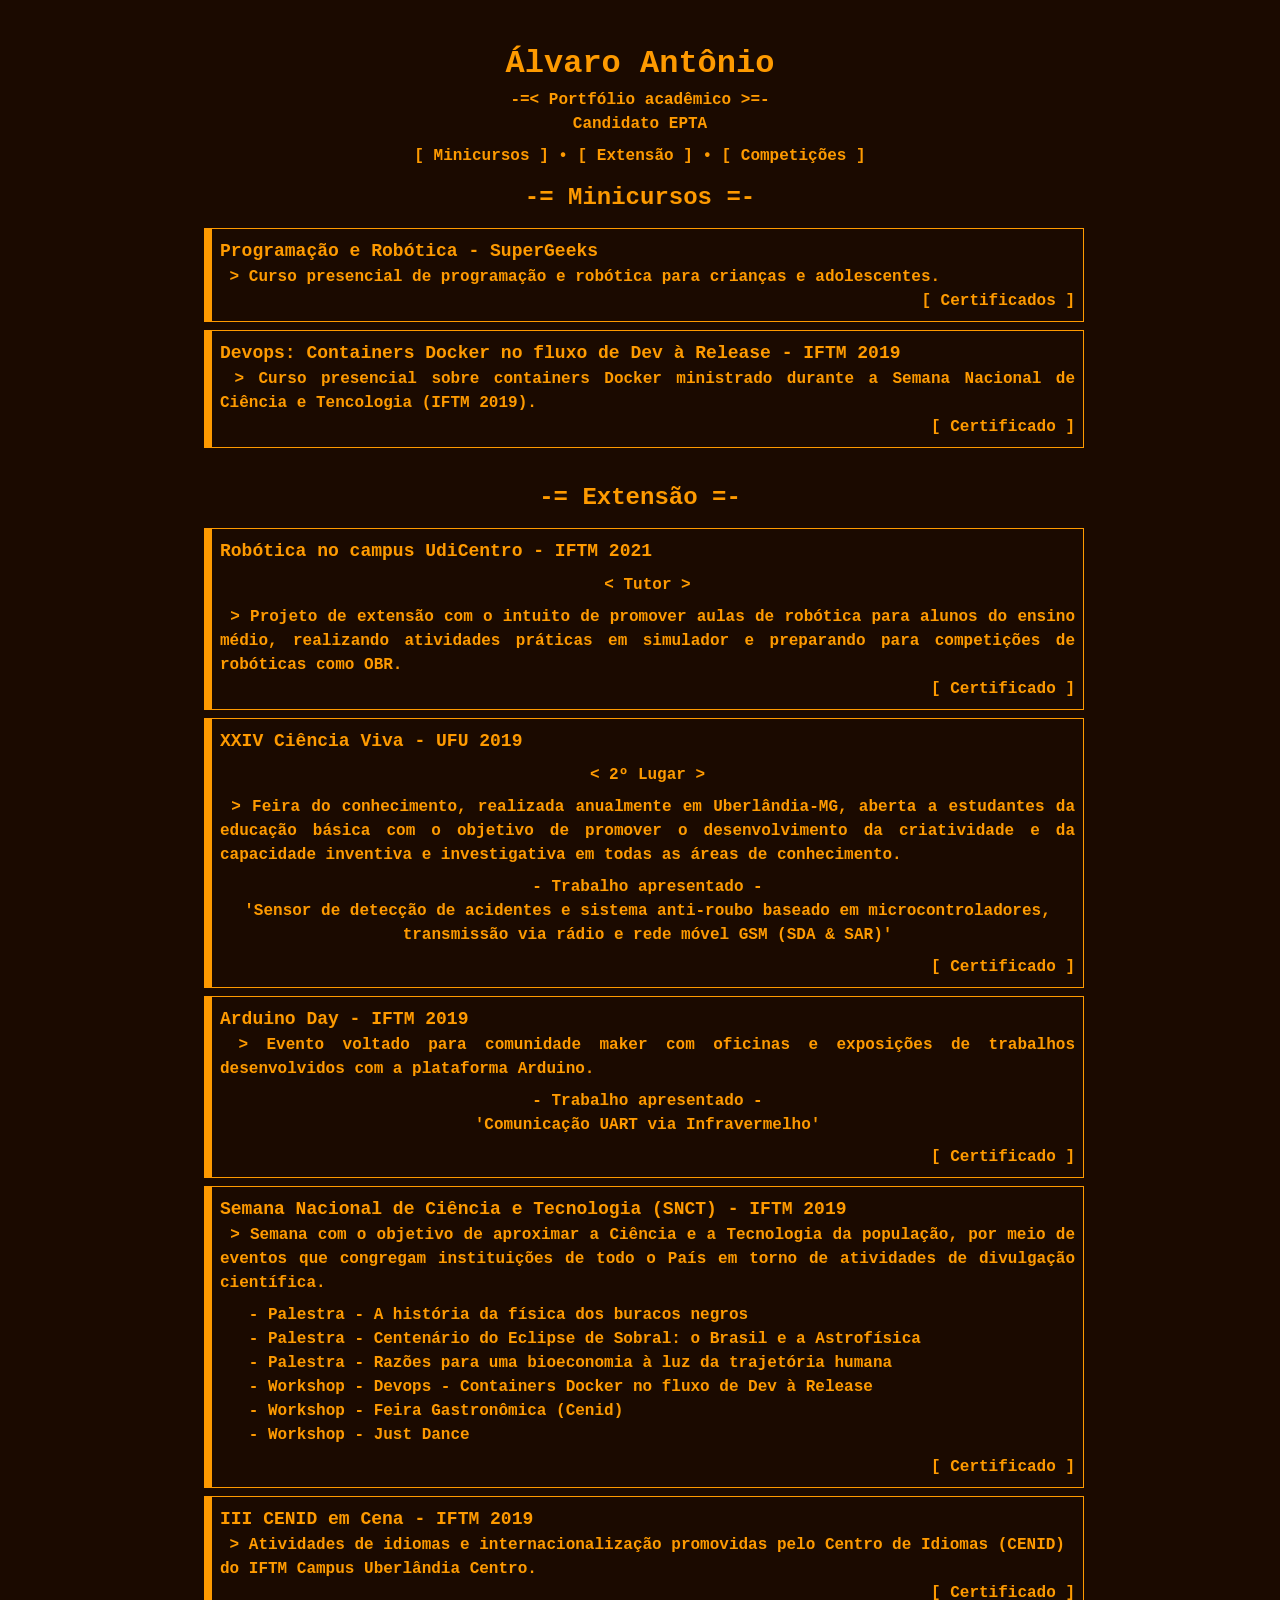
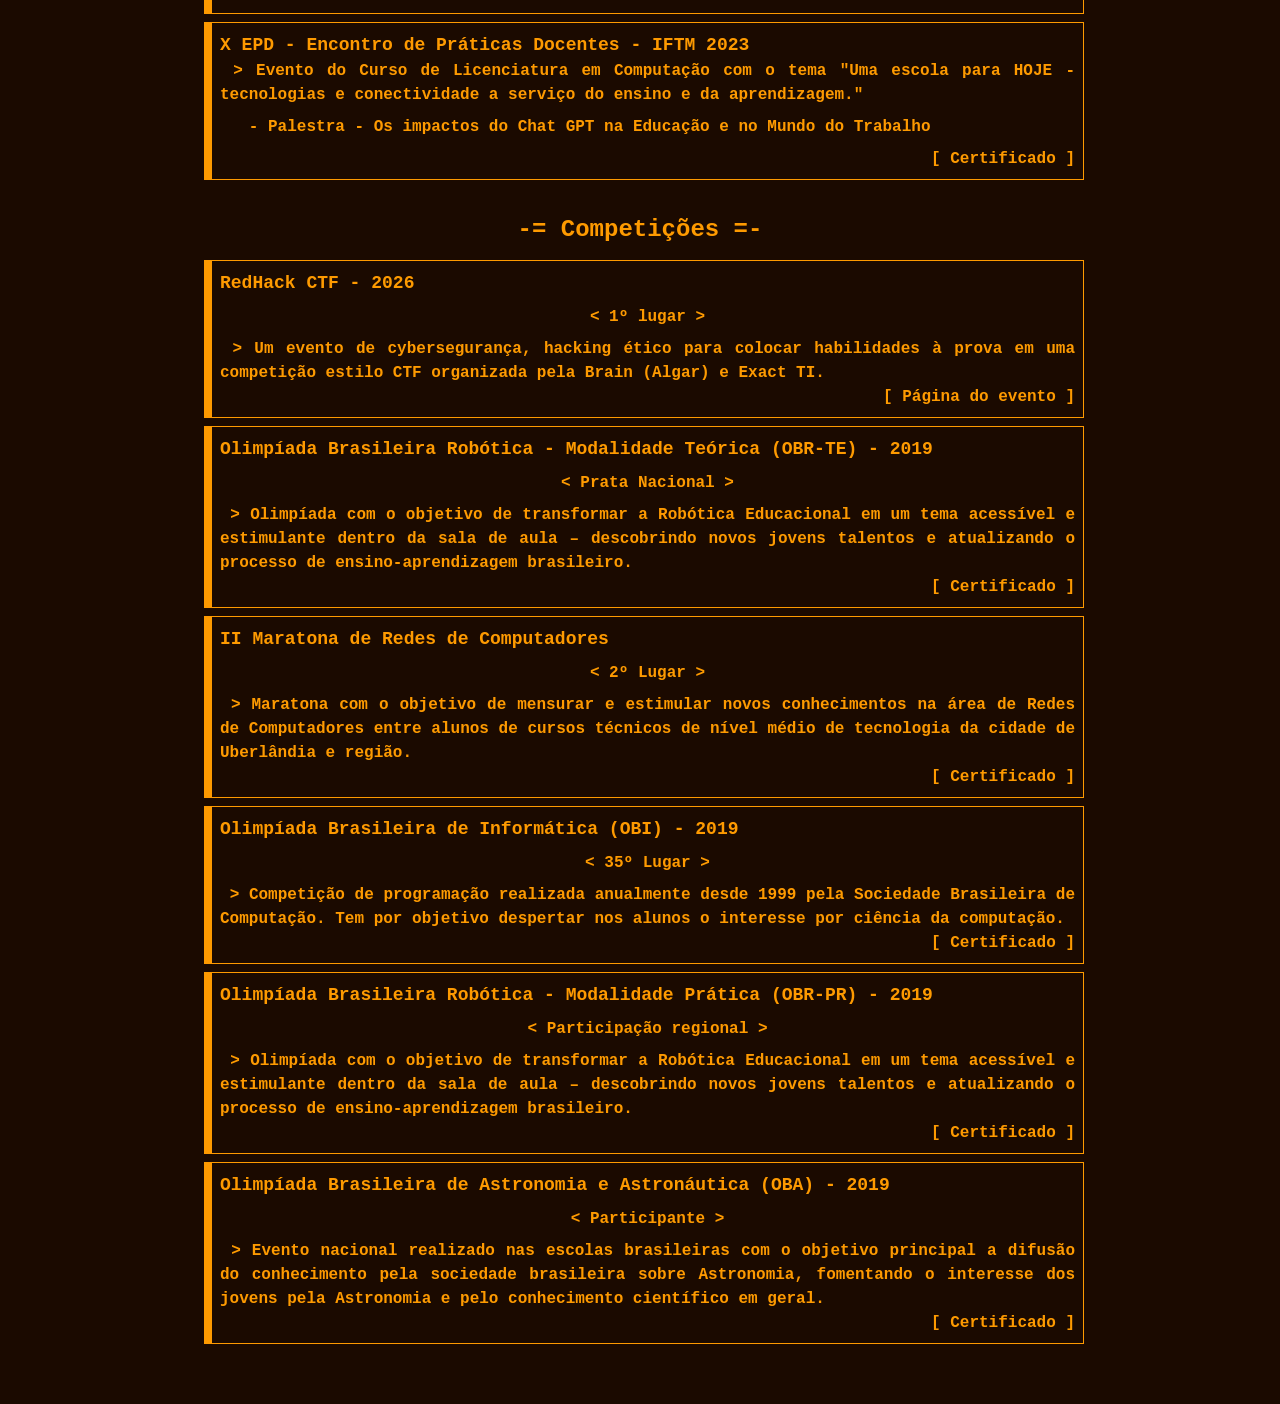
==== commit 4497800d: "adiciona redhack ctf" ====
--- a/index.html
+++ b/index.html
@@ -142,6 +142,16 @@
         
         
         <div class="border border-l-8 w-full p-2 m-1 break-inside-avoid">
+          <h3 class="text-lg">RedHack CTF - 2026</h3>
+          <p class="text-center m-2"> &lt; 1º lugar &gt;</p>
+          <p class="whitespace-pre-wrap text-justify"> > Um evento de cybersegurança, hacking ético para colocar habilidades à prova em uma competição estilo CTF organizada pela Brain (Algar) e Exact TI. </p>
+          <nav class="flex justify-end w-full">
+            <!-- <a href="#" target="_blank" rel="noopener noreferrer">Site do evento</a> -->
+            <!-- <a href="pdf/RedHackCTF.pdf" target="_blank" rel="noopener noreferrer">Certificado</a> -->
+            <a href="https://www.instagram.com/redhackctf/" target="_blank" rel="noopener noreferrer" class="ml-2">Página do evento</a>
+          </nav>
+        </div>
+        <div class="border border-l-8 w-full p-2 m-1 break-inside-avoid">
           <h3 class="text-lg">Olimpíada Brasileira Robótica - Modalidade Teórica (OBR-TE) - 2019</h3>
           <p class="text-center m-2"> &lt; Prata Nacional &gt;</p>
           <p class="whitespace-pre-wrap text-justify"> > Olimpíada com o objetivo de transformar a Robótica Educacional em um tema acessível e estimulante dentro da sala de aula – descobrindo novos jovens talentos e atualizando o processo de ensino-aprendizagem brasileiro. </p>
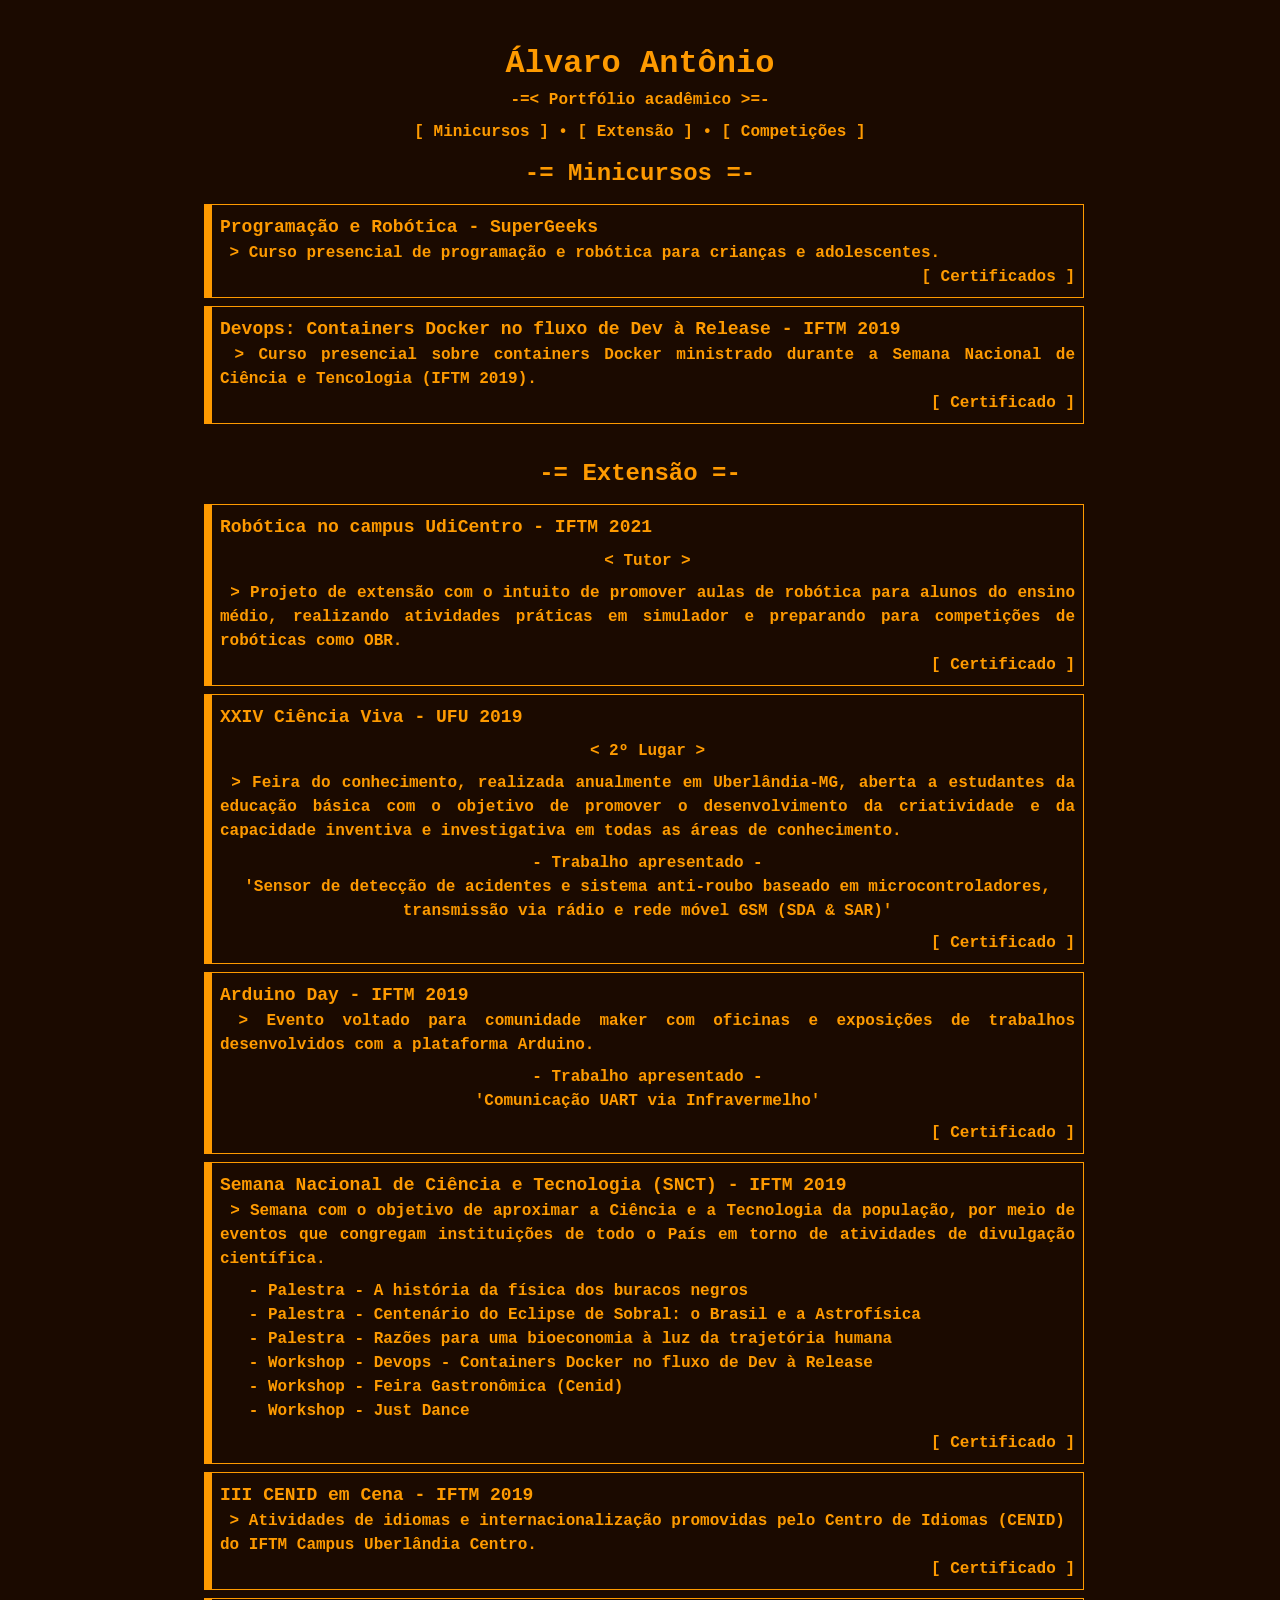
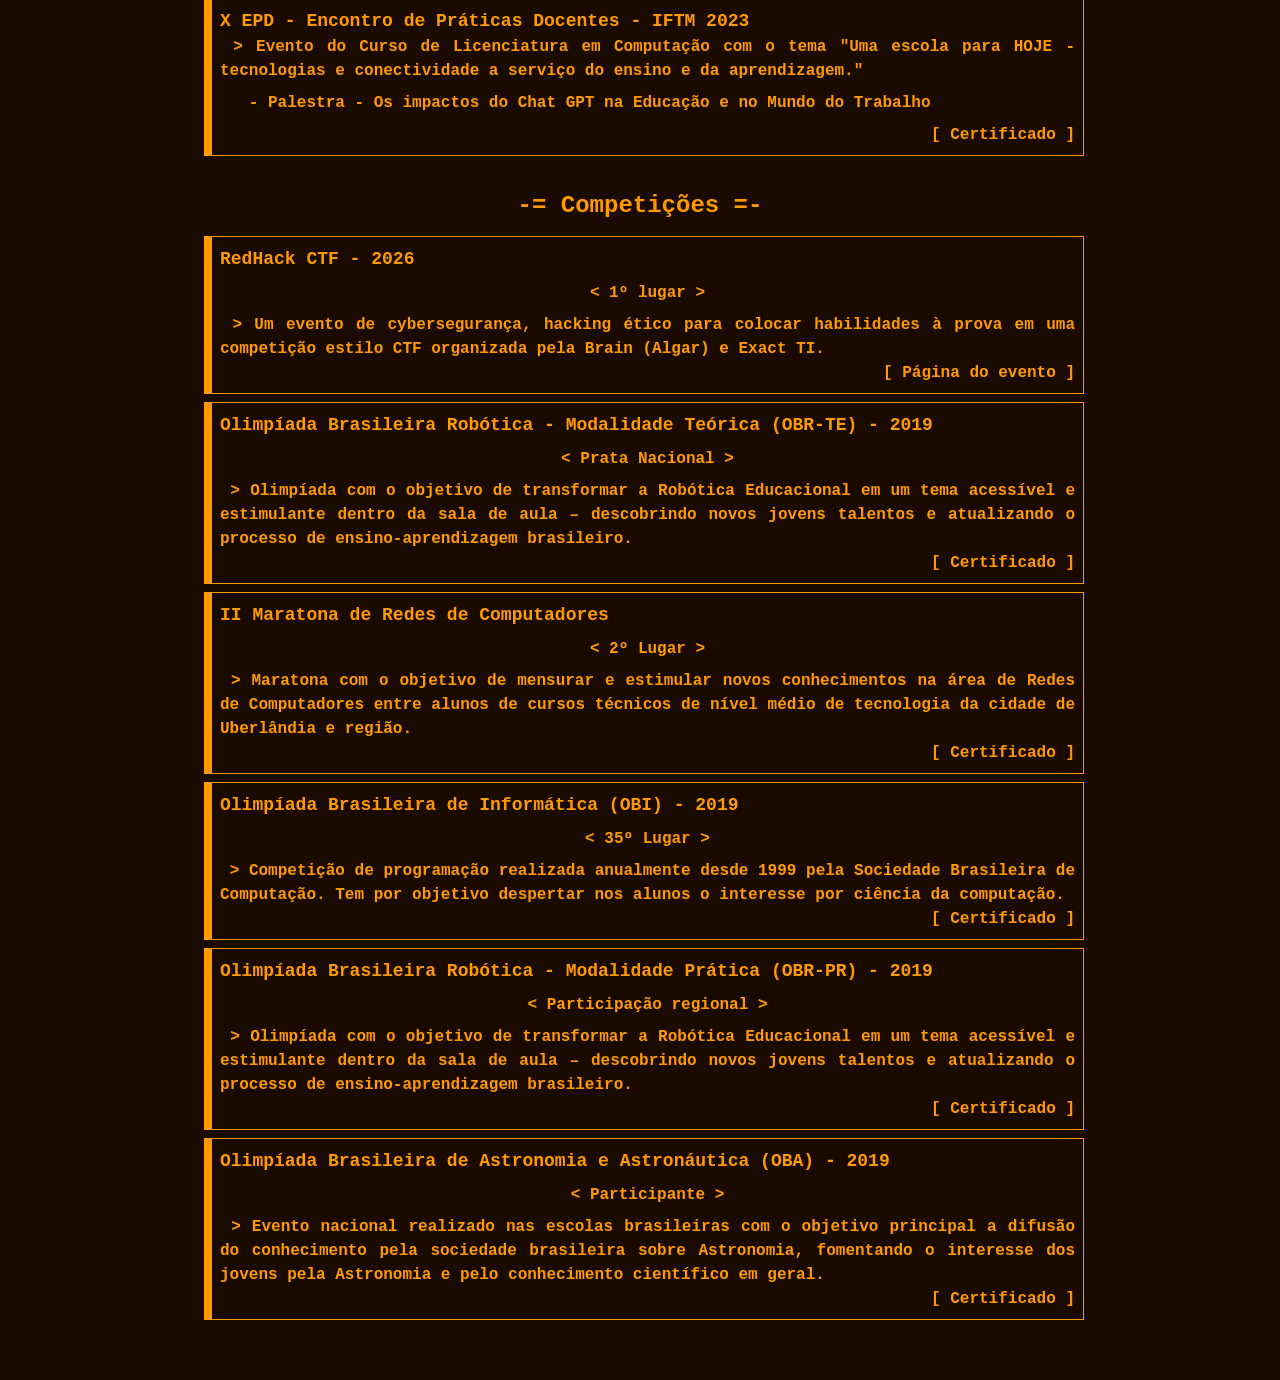
==== commit c01d65e4: "Remove 'Candidato EPTA' heading from index.html" ====
--- a/index.html
+++ b/index.html
@@ -15,7 +15,6 @@
         Álvaro Antônio
       </h1>
       <h2 class="text-[1rem]"> -=&lt; Portfólio acadêmico &gt;=-</h2>
-      <h2 class="text-[1rem]"> Candidato EPTA </h2>
       <nav class="text-[1rem] mt-2 w-fit max-w-2xl grid md:block place-items-center print:hidden">
         <a href="#cursos" class="block md:inline">Minicursos</a><span class="hidden md:inline"> • </span>
         <a href="#extensao" class="block md:inline">Extensão</a><span class="hidden md:inline"> • </span>
@@ -221,4 +220,4 @@
   </div> -->
 
 </body>
-</html>+</html>
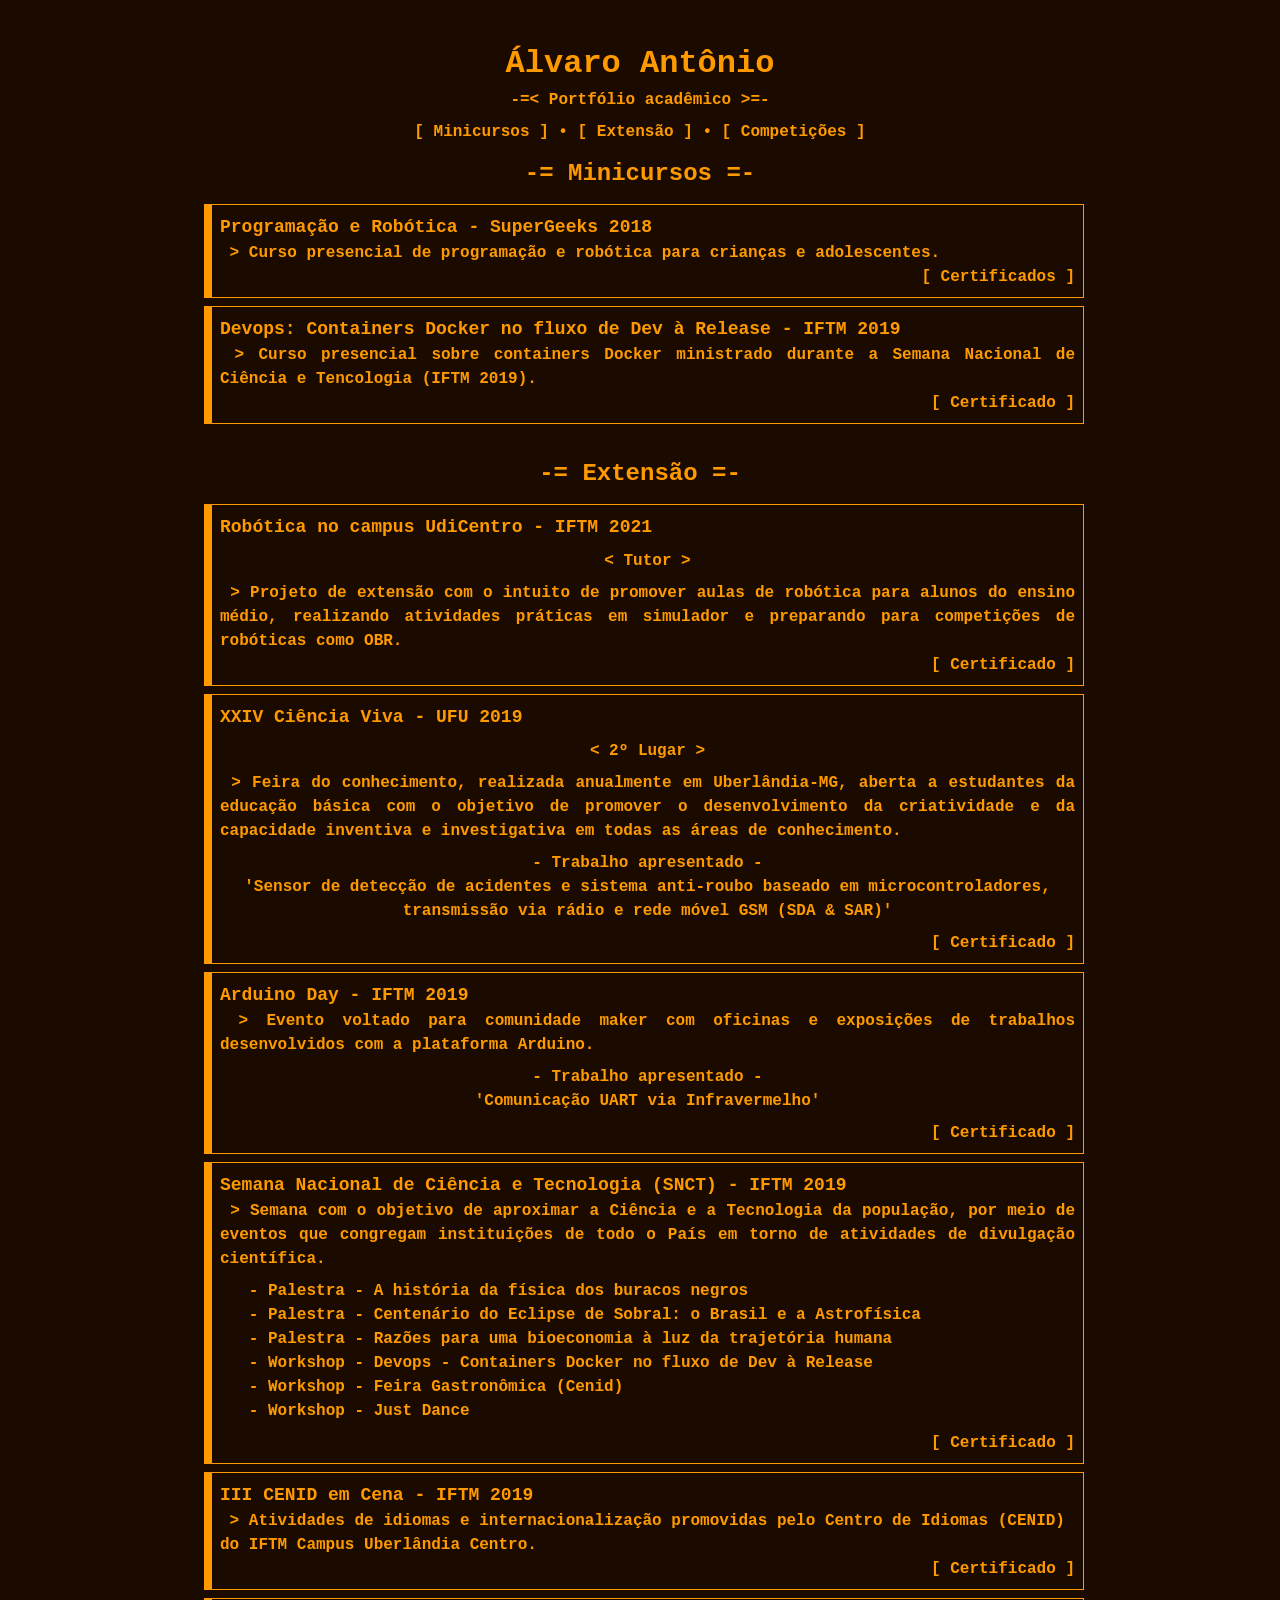
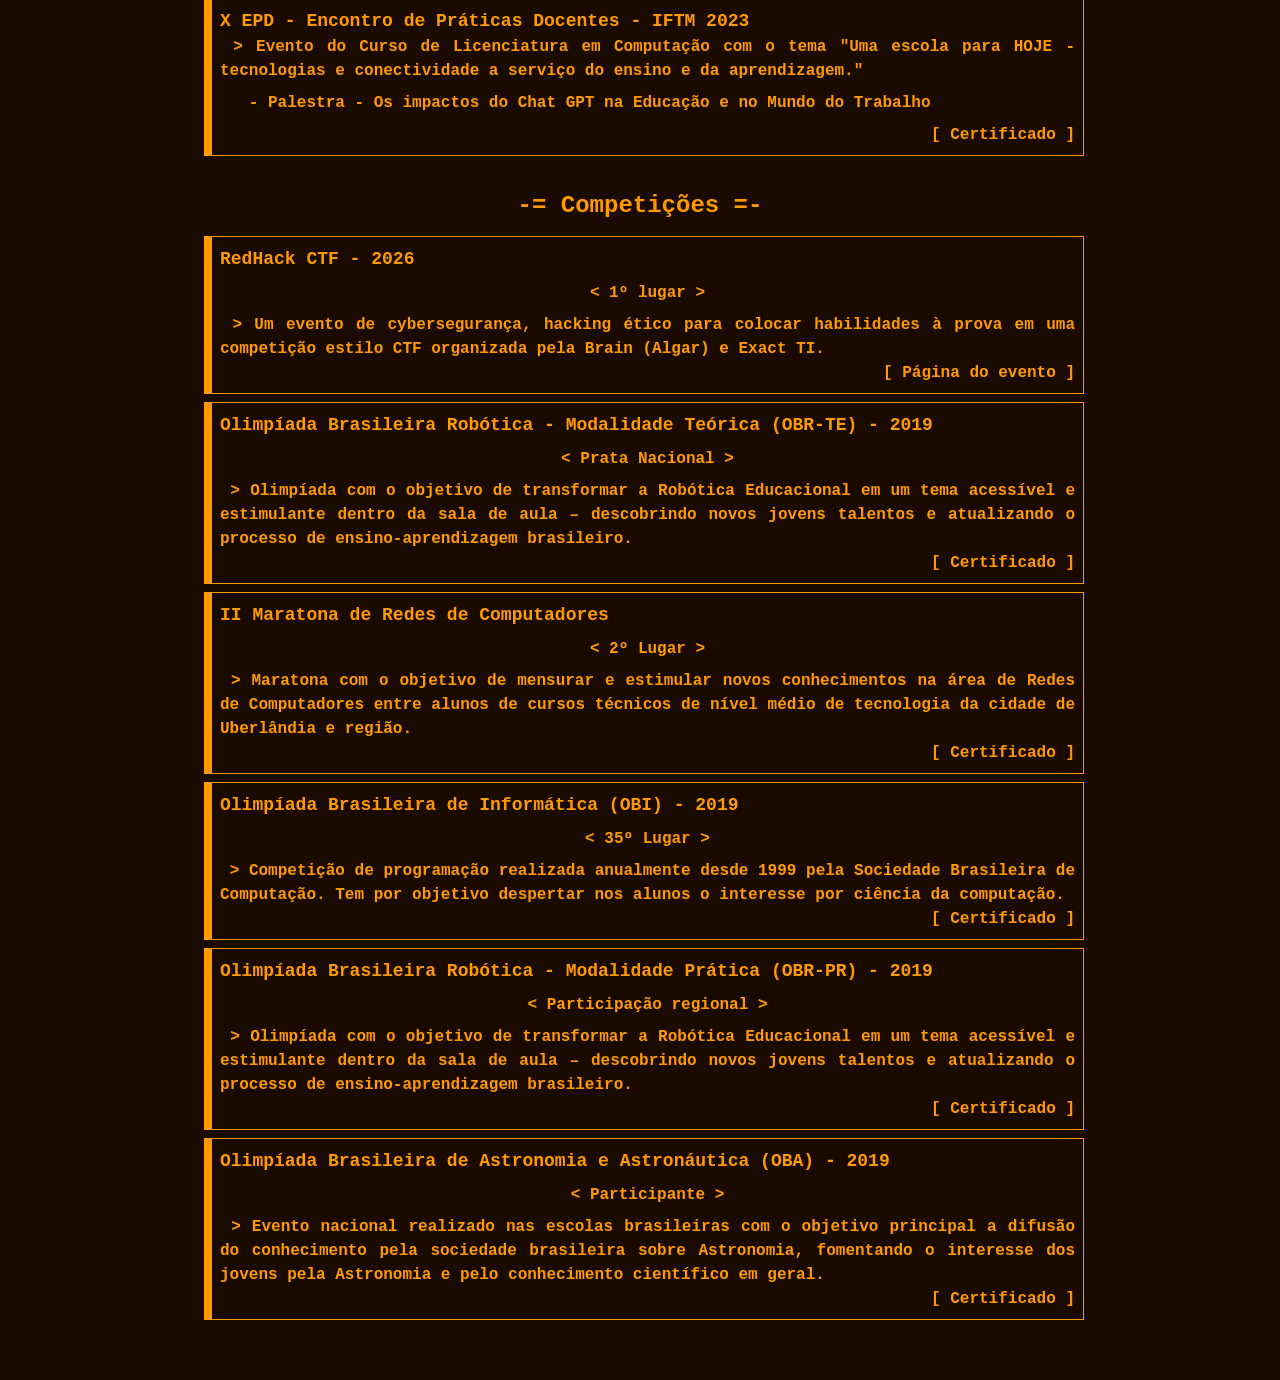
==== commit a26022ac: "Update course title to include year" ====
--- a/index.html
+++ b/index.html
@@ -30,7 +30,7 @@
         <h2 class="text-[1.5rem] text-center mb-2"> -= Minicursos =- </h2>
     
         <div class="border border-l-8 w-full p-2 m-1 break-inside-avoid">
-          <h3 class="text-lg">Programação e Robótica - SuperGeeks </h3>
+          <h3 class="text-lg">Programação e Robótica - SuperGeeks 2018 </h3>
           <p class="whitespace-pre-wrap text-justify"> > Curso presencial de programação e robótica para crianças e adolescentes.</p>
           <nav class="flex justify-end w-full">
             <a href="pdf/SuperGeeks.pdf" target="_blank" rel="noopener noreferrer">Certificados</a>
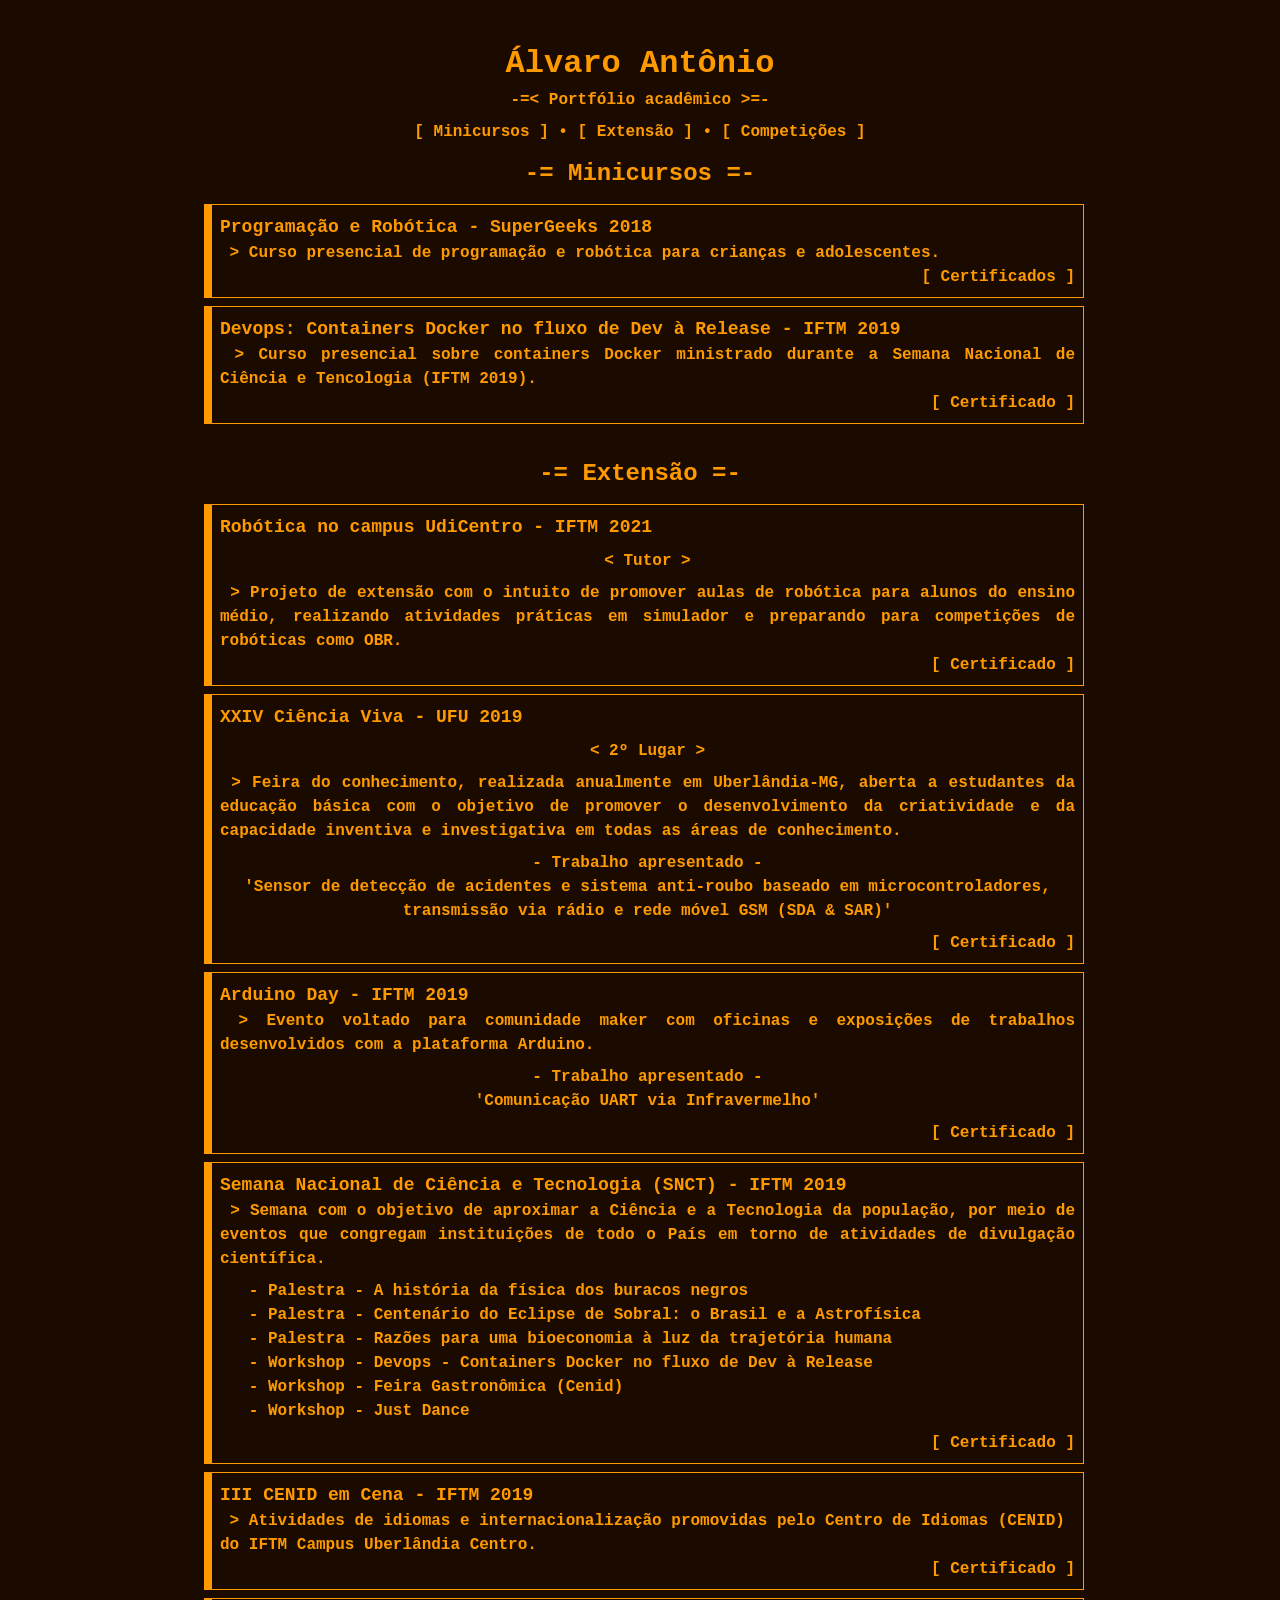
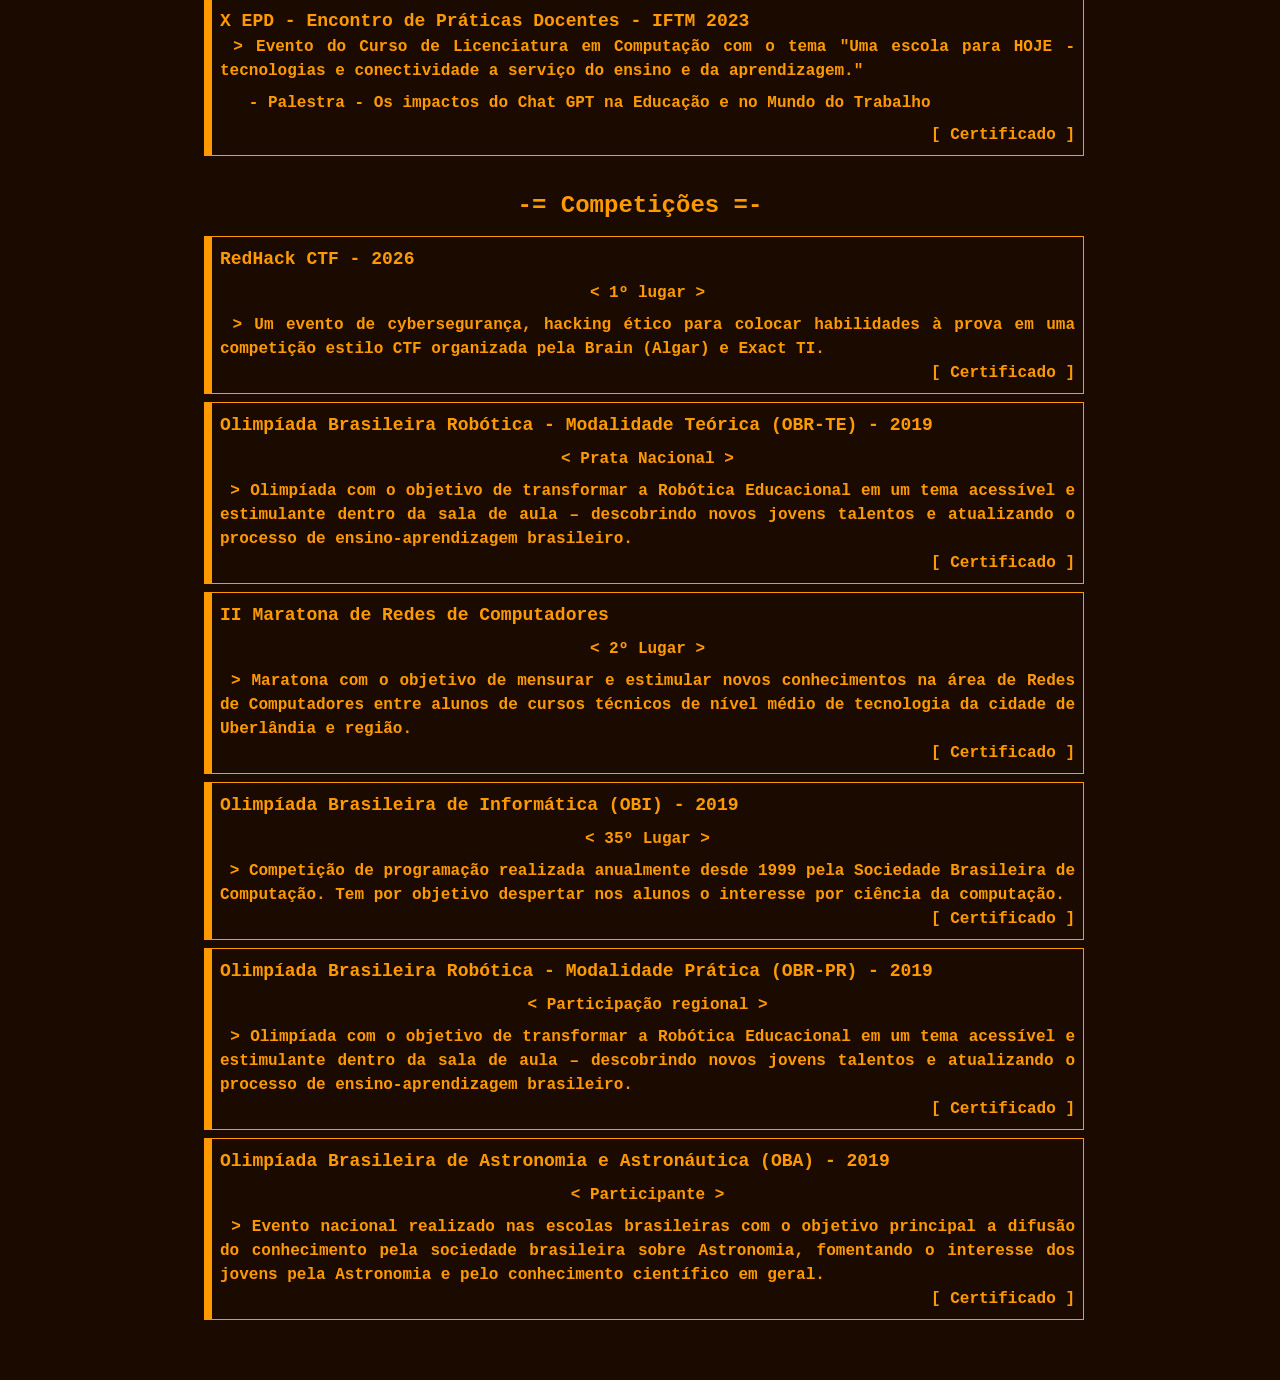
==== commit 20d91e69: "Add RedHackCTF certificate" ====
--- a/index.html
+++ b/index.html
@@ -146,8 +146,7 @@
           <p class="whitespace-pre-wrap text-justify"> > Um evento de cybersegurança, hacking ético para colocar habilidades à prova em uma competição estilo CTF organizada pela Brain (Algar) e Exact TI. </p>
           <nav class="flex justify-end w-full">
             <!-- <a href="#" target="_blank" rel="noopener noreferrer">Site do evento</a> -->
-            <!-- <a href="pdf/RedHackCTF.pdf" target="_blank" rel="noopener noreferrer">Certificado</a> -->
-            <a href="https://www.instagram.com/redhackctf/" target="_blank" rel="noopener noreferrer" class="ml-2">Página do evento</a>
+            <a href="pdf/RedHackCTF.pdf" target="_blank" rel="noopener noreferrer">Certificado</a>
           </nav>
         </div>
         <div class="border border-l-8 w-full p-2 m-1 break-inside-avoid">
